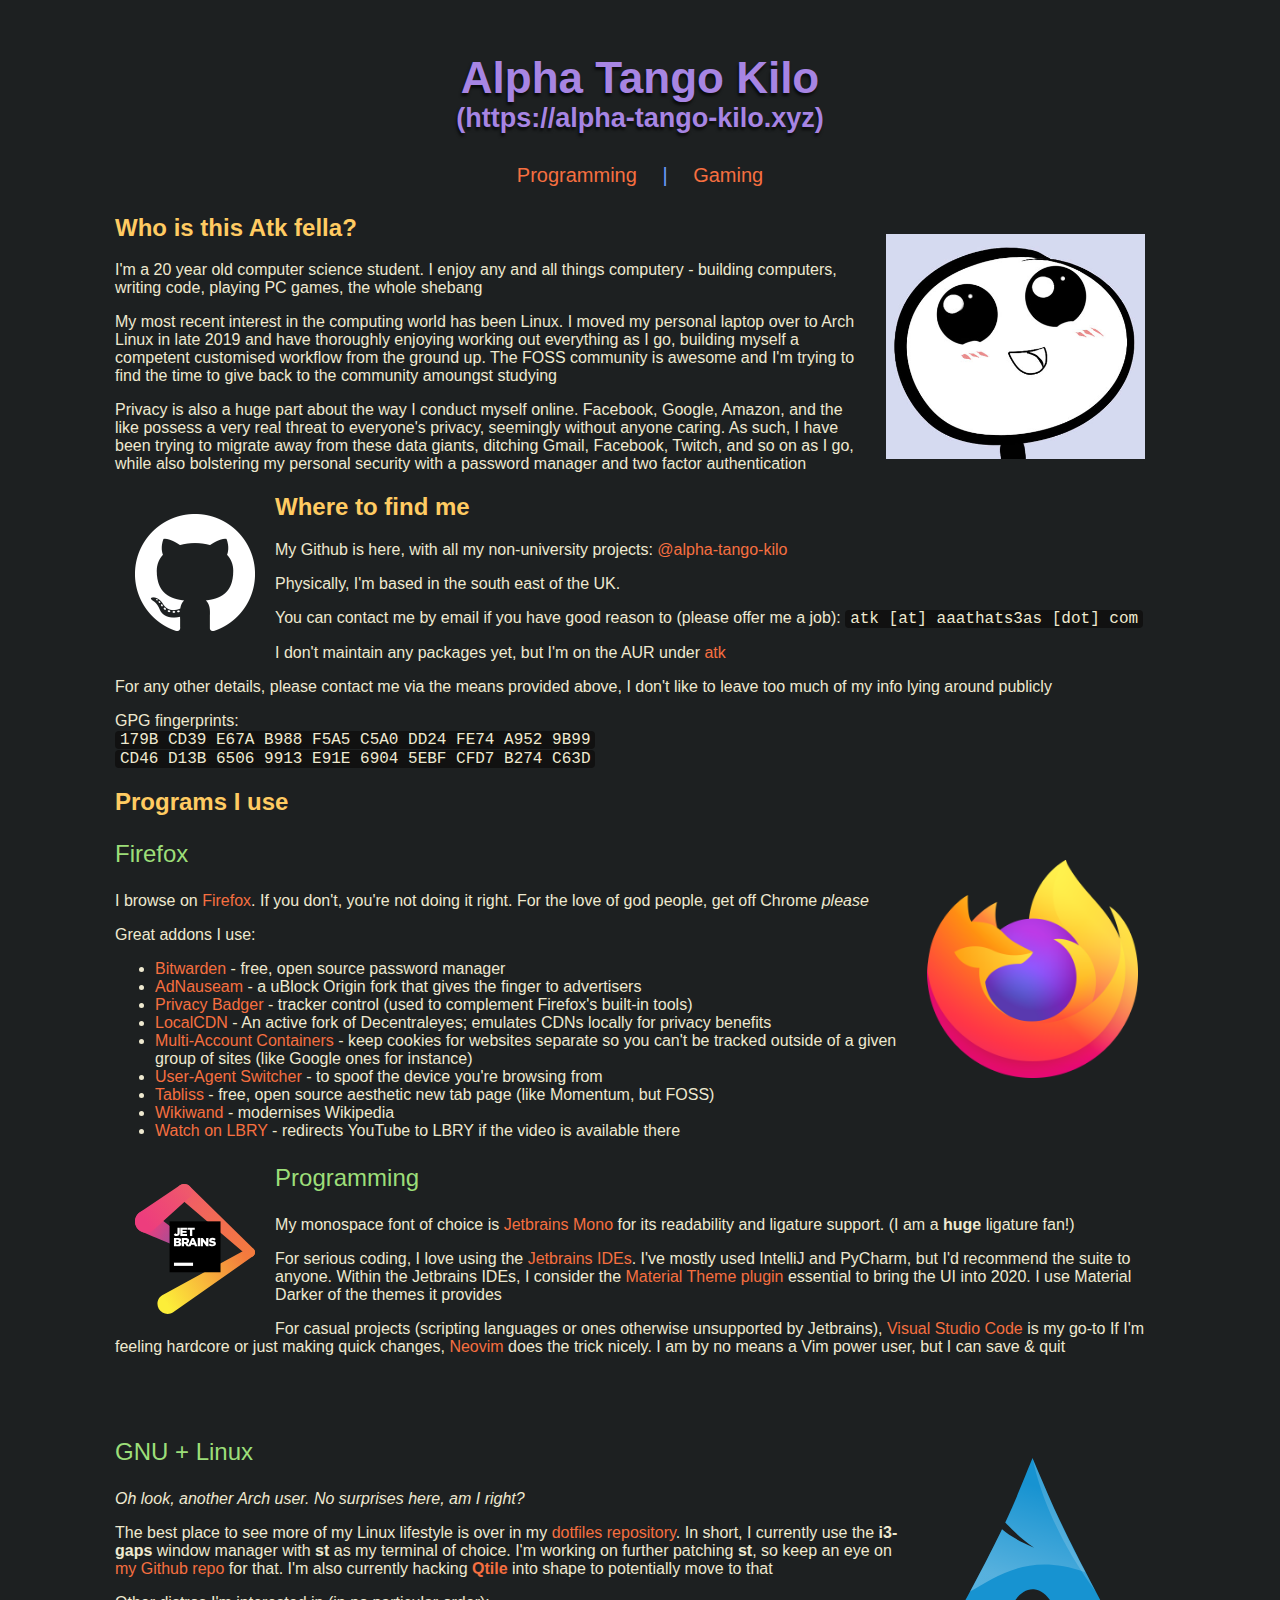
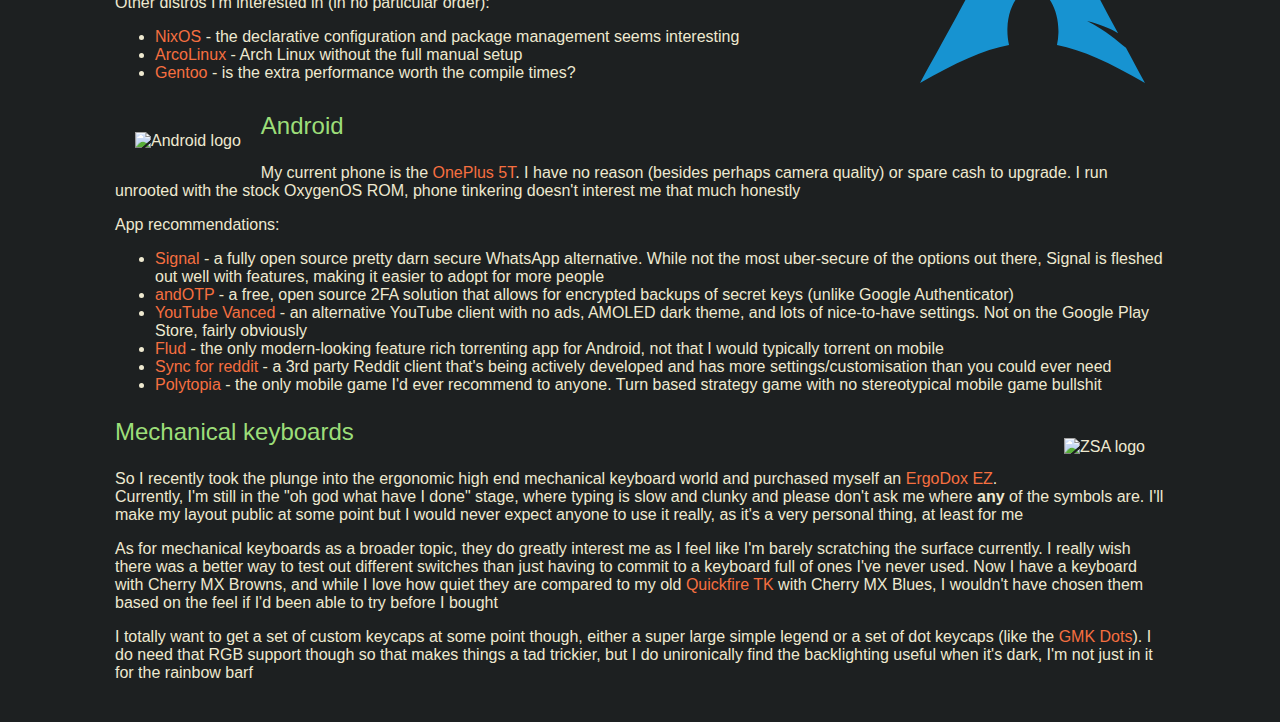
==== index.html @ 4e466b2a "Phrasing" ====
<!DOCTYPE html>
<html lang="en">

<head>
    <title>🏠 Atk's Homepage</title>
    <link rel='stylesheet' type='text/css' href='style.css'>
    <meta charset="utf-8">
    <base target="_blank" rel="noopener noreferrer"> <!-- Open links in new tabs by default -->
</head>

<body>
    <h1>
        Alpha Tango Kilo
        <div style="font-size: 27px;">(https://alpha-tango-kilo.xyz)</div>
    </h1>

    <div style="text-align: center;">
        <h4>
            <a target="_self" href="coding.html">Programming</a>
            &emsp;|&emsp;
            <a target="_self" href="gaming.html">Gaming</a>
        </h4>
    </div>

    <div class="right">
        <img src="imgs/me.jpg" alt="My typical profile picture">
        <h2>
            Who is this Atk fella?
        </h2>
        <p>
            I'm a 20 year old computer science student.
            I enjoy any and all things computery - building computers, writing code, playing PC games, the whole shebang
        </p>
        <p>
            My most recent interest in the computing world has been Linux.
            I moved my personal laptop over to Arch Linux in late 2019 and have thoroughly enjoying working out everything as I go, building myself a competent customised workflow from the ground up.
            The FOSS community is awesome and I'm trying to find the time to give back to the community amoungst studying
        </p>
        <p>
            Privacy is also a huge part about the way I conduct myself online.
            Facebook, Google, Amazon, and the like possess a very real threat to everyone's privacy, seemingly without anyone caring.
            As such, I have been trying to migrate away from these data giants, ditching Gmail, Facebook, Twitch, and so on as I go, while also bolstering my personal security with a password manager and two factor authentication
        </p>
    </div>

    <div class="left">
        <img src="imgs/github.png" alt="Github logo">
        <h2>
            Where to find me
        </h2>
        <p>
            My Github is here, with all my non-university projects: <a href="https://github.com/alpha-tango-kilo">@alpha-tango-kilo</a>
        </p>
        <p>
            Physically, I'm based in the south east of the UK.
        </p>
        <p>
            You can contact me by email if you have good reason to (please offer me a job): <code>atk [at] aaathats3as [dot] com</code>
        </p>
        <p>
            I don't maintain any packages yet, but I'm on the AUR under <a href="https://aur.archlinux.org/account/atk">atk</a>
        </p>
        <p>
            For any other details, please contact me via the means provided above, I don't like to leave too much of my info lying around publicly
        </p>
        <p>
            GPG fingerprints:
            <br>
            <code>
                179B CD39 E67A B988 F5A5 C5A0 DD24 FE74 A952 9B99
            </code>
            <br>
            <code>
                CD46 D13B 6506 9913 E91E 6904 5EBF CFD7 B274 C63D
            </code>
        </p>
    </div>

    <h2>
        Programs I use
    </h2>

    <div class="right">
        <img src="imgs/firefox.png" alt="Firefox logo">
        <h3>
            Firefox
        </h3>
        <p>
            I browse on <a href="https://www.mozilla.org/en-GB/firefox/new">Firefox</a>.
            If you don't, you're not doing it right.
            For the love of god people, get off Chrome <i>please</i>
        </p>
        <p>
            Great addons I use:
            <ul>
                <li>
                    <a href="https://bitwarden.com">Bitwarden</a> - free, open source password manager
                </li>
                <li>
                    <a href="https://github.com/dhowe/AdNauseam">AdNauseam</a> - a uBlock Origin fork that gives the finger to advertisers
                </li>
                <li>
                    <a href="https://privacybadger.org">Privacy Badger</a> - tracker control (used to complement Firefox's built-in tools)
                </li>
                <li>
                    <a href="https://codeberg.org/nobody/LocalCDN">LocalCDN</a> - An active fork of Decentraleyes; emulates CDNs locally for privacy benefits
                </li>
                <li>
                    <a href="https://addons.mozilla.org/en-GB/firefox/addon/multi-account-containers">Multi-Account Containers</a> - keep cookies for websites separate so you can't be tracked outside of a given group of sites (like Google ones for instance)
                </li>
                <li>
                    <a href="https://addons.mozilla.org/en-GB/firefox/addon/uaswitcher">User-Agent Switcher</a> - to spoof the device you're browsing from
                </li>
                <li>
                    <a href="https://tabliss.io">Tabliss</a> - free, open source aesthetic new tab page (like Momentum, but FOSS)
                </li>
                <li>
                    <a href="https://www.wikiwand.com">Wikiwand</a> - modernises Wikipedia
                </li>
                <li>
                    <a href="https://github.com/kodxana/Watch-on-LBRY">Watch on LBRY</a> - redirects YouTube to LBRY if the video is available there
                </li>
            </ul>
        </p>
    </div>

    <div class="left">
        <img src="imgs/jetbrains.svg" alt="Jetbrains logo">
        <h3>
            Programming
        </h3>
        <p>
            My monospace font of choice is <a href="https://www.jetbrains.com/lp/mono">Jetbrains Mono</a> for its readability and ligature support. (I am a <b>huge</b> ligature fan!)
        </p>
        <p>
            For serious coding, I love using the <a href="https://www.jetbrains.com">Jetbrains IDEs</a>.
            I've mostly used IntelliJ and PyCharm, but I'd recommend the suite to anyone.
            Within the Jetbrains IDEs, I consider the <a href="https://www.material-theme.com">Material Theme plugin</a> essential to bring the UI into 2020.
            I use Material Darker of the themes it provides
        </p>
        <p>
            For casual projects (scripting languages or ones otherwise unsupported by Jetbrains), <a href="https://github.com/microsoft/vscode">Visual Studio Code</a> is my go-to
            If I'm feeling hardcore or just making quick changes, <a href="https://neovim.io">Neovim</a> does the trick nicely.
            I am by no means a Vim power user, but I can save & quit
        </p>
    </div>

    <div class="right">
        <img src="imgs/arch-linux.svg">
        <h3>
            GNU + Linux
        </h3>
        <p>
            <i>
                Oh look, another Arch user.
                No surprises here, am I right?
            </i>
        </p>
        <p>
            The best place to see more of my Linux lifestyle is over in my <a href="https://github.com/alpha-tango-kilo/dots">dotfiles repository</a>.
            In short, I currently use the <b>i3-gaps</b> window manager with <b>st</b> as my terminal of choice.
            I'm working on further patching <b>st</b>, so keep an eye on <a href="https://github.com/alpha-tango-kilo/st">my Github repo</a> for that.
            I'm also currently hacking <b><a href="http://www.qtile.org">Qtile</a></b> into shape to potentially move to that
        </p>
        <p>
            Other distros I'm interested in (in no particular order):
            <ul>
                <li>
                    <a href="https://nixos.org">NixOS</a> - the declarative configuration and package management seems interesting
                </li>
                <li>
                    <a href="https://arcolinux.com">ArcoLinux</a> - Arch Linux without the full manual setup
                </li>
                <li>
                    <a href="https://www.gentoo.org">Gentoo</a> - is the extra performance worth the compile times?
                </li>
            </ul>
        </p>
    </div>

    <div class="left">
        <img src="https://source.android.com/setup/images/Android_symbol_green_RGB.svg" alt="Android logo">
        <h3>
            Android
        </h3>
        <p>
            My current phone is the <a href="https://www.gsmarena.com/oneplus_5t-8912.php">OnePlus 5T</a>.
            I have no reason (besides perhaps camera quality) or spare cash to upgrade.
            I run unrooted with the stock OxygenOS ROM, phone tinkering doesn't interest me that much honestly
        </p>
        <p>
            App recommendations:
            <ul>
                <li>
                    <a href="https://signal.org">Signal</a> - a fully open source pretty darn secure WhatsApp alternative.
                    While not the most uber-secure of the options out there, Signal is fleshed out well with features, making it easier to adopt for more people
                </li>
                <li>
                    <a href="https://github.com/andOTP/andOTP">andOTP</a> - a free, open source 2FA solution that allows for encrypted backups of secret keys (unlike Google Authenticator)
                </li>
                <li>
                    <a href="https://vanced.app">YouTube Vanced</a> - an alternative YouTube client with no ads, AMOLED dark theme, and lots of nice-to-have settings.
                    Not on the Google Play Store, fairly obviously
                </li>
                <li>
                    <a href="https://play.google.com/store/apps/details?id=com.delphicoder.flud">Flud</a> - the only modern-looking feature rich torrenting app for Android, not that I would typically torrent on mobile
                </li>
                <li>
                    <a href="https://play.google.com/store/apps/details?id=com.laurencedawson.reddit_sync">Sync for reddit</a> - a 3rd party Reddit client that's being actively developed and has more settings/customisation than you could ever need
                </li>
                <li>
                    <a href="https://midjiwan.com/polytopia.html">Polytopia</a> - the only mobile game I'd ever recommend to anyone.
                    Turn based strategy game with no stereotypical mobile game bullshit
                </li>
            </ul>
        </p>
    </div>
    <div class="right">
        <img src="https://cdn.shopify.com/s/files/1/1152/3264/t/25/assets/neat-ergo-branding-logo.svg" alt="ZSA logo">
        <h3>
            Mechanical keyboards
        </h3>
        <p>
            So I recently took the plunge into the ergonomic high end mechanical keyboard world and purchased myself an <a href="https://ergodox-ez.com">ErgoDox EZ</a>.
            Currently, I'm still in the "oh god what have I done" stage, where typing is slow and clunky and please don't ask me where <b>any</b> of the symbols are.
            I'll make my layout public at some point but I would never expect anyone to use it really, as it's a very personal thing, at least for me
        </p>
        <p>
            As for mechanical keyboards as a broader topic, they do greatly interest me as I feel like I'm barely scratching the surface currently.
            I really wish there was a better way to test out different switches than just having to commit to a keyboard full of ones I've never used.
            Now I have a keyboard with Cherry MX Browns, and while I love how quiet they are compared to my old <a href="https://www.coolermaster.com/catalog/peripheral/keyboards/quick-fire-tk">Quickfire TK</a> with Cherry MX Blues, I wouldn't have chosen them based on the feel if I'd been able to try before I bought
        </p>
        <p>
            I totally want to get a set of custom keycaps at some point though, either a super large simple legend or a set of dot keycaps (like the <a href="https://candykeys.com/group-buys/gmk-dots">GMK Dots</a>).
            I do need that RGB support though so that makes things a tad trickier, but I do unironically find the backlighting useful when it's dark, I'm not just in it for the rainbow barf
        </p>
    </div>
</body>
</html>
---- style.css ----
:root {
    --color0: #212121;      /*leave*/
    --color1: #9cde79;      /*headings*/
    --color2: #eee9d0;      /*mono*/
    --color3: #ffcb62;      /*programsiuse*/
    --color4: #a785e3;      /*toptitle #458588*/ 
    --color5: #b16286;      /*leave*/
    --color6: #f66f40;      /*links*/
    --color7: #111111;      /*codeblock*/
    --color8: #6b9cff;      /*heading4*/
    --color9: #fb4934;      /*unused*/
    --color10: #b8bb26;     /*unused*/
    --color11: #fabd2f;     /*leave*/
    --color12: #ffa07f;     /*hyperlinkhover*/
    --color13: #d3869b;     /*leave*/
    --color14: #8ec07c;     /*leave*/
    --color15: #eee9d0;     /*main text #ebdbb2*/
    --color256: #1d2021;    /*background*/
    --color257: #ebdbb2;    /*leave*/
}

body {
    max-width: 1050px;
    margin-left: auto;
    margin-right: auto;
    background: var(--color256);
    color: var(--color15);
    padding: 1em;
    font-family: "Product Sans", "Google Sans", "Open Sans", sans-serif;
}

li img {
    height: 1.25em;
}

h1 {
    color: var(--color4);
    font-weight: bold;
    text-shadow: -1px 3px 3px rgba(0, 0, 0, 0.68);
    text-align: center;
    font-size: 44px;
}

h1 img {
    height: 1em;
}

h2 {
    color: var(--color3);
    font-weight: bold;
}

h2 img {
    height: 1em;
    padding-top: 1em;
}

h3 {
    color: var(--color1);
    font-size: 24px;
    font-weight: normal;
}

h3 img {
    height: 1em;
}

h4 {
	color: var(--color8);
    font-size: 20px;
    font-weight: normal;
}

a {
    color: var(--color6);
    text-decoration: none;
}
a:hover {
    color: var(--color12);
}

a img:hover {
    background: rgba(0, 0, 0, 0);
    transition: .5s;
    transform: scale(2, 2);
}

.hiddiv {
    display: none;
}
.qr:hover {
    color: goldenrod;
}
.qr:hover .hiddiv {
    display: block;
    float: right;
}
.hiddiv img {
    height: 200px;
}

#cat {
    /*'float: center' does nothing btw. and cat should be an class, as its used so many times in the html*/
    display: inline;
}

#links {
    font-size: large;
    text-align: center;
    margin: auto;
    max-width: 700px;
    background-color: var(--color256);
    padding: 5px;
    border-radius: 10px;
    /* margin-bottom: 6em */
}

#links img {
    height: 1.25em;
}

footer strong {
    font-weight: bold;
}

footer {
	clear: both;
	text-align: center;
	padding-top: 2em;
}

dt {
    font-weight: bold;
    margin-top: 2em;
}
dt img {
    height: 1em;
}

img.centered {
    display: block;
    margin-right: auto;
    margin-left: auto;
}
figcaption {
    padding: 0px;
    max-width: 175px;
}
code {
    color: var(--color2);
    overflow-x: auto;
    white-space: nowrap;
    font-family: "Jetbrains Mono", Hack, Inconsolata, FiraCode, monospace;
    background-color: var(--color7);
    border-radius: 4px;
    display: inline;
    padding-inline: 5px;
}

/* align is not always supported anymore so I tend to just use 'auto' on left and right margin if you arent using flexbox or grid */
pre {
    margin: auto;
    margin-top: 3em;
    background: var(--color256);
    border: 1px solid var(--color8);
    border-radius: 4px;
    padding: 5px;
    display: block;
    max-width: 900px;
}

.indexcolname {
    max-width: 100px;
    text-overflow: ellipsis;
    white-space: nowrap;
    overflow: hidden;
}

.indexcoldesc {
    font-weight: bold;
    padding: 10px;
    font-size: large;
}
.indexcollastmod, .indexcolsize {
    font-size: small;
}

#indexlist {
    margin: 0px auto;
}
.centerpiece {
    margin: auto;
    margin: 0px auto;
}

.A, span.i, pre a.i {
    color: var(--color10);
}

.D, span.d, pre a.d {
    color: var(--color9);
}

.right, .left {
	min-height: 250px;
	text-align: left;
}

.right img {
    padding-top: 1em;
    float: right;
    max-width: 300px;
    max-height: 225px;
    padding: 20px;
}

.left img {
    padding-top: 1em;
    float: left;
    max-width: 300px;
    max-height: 225px;
    padding: 20px;
}

#content td {
	max-width: 400px;
}

#content {
	max-width: inherit;
}

#blob {
	white-space: pre-wrap;
}

#index {
    margin-left: auto;
    margin-right: auto;
}
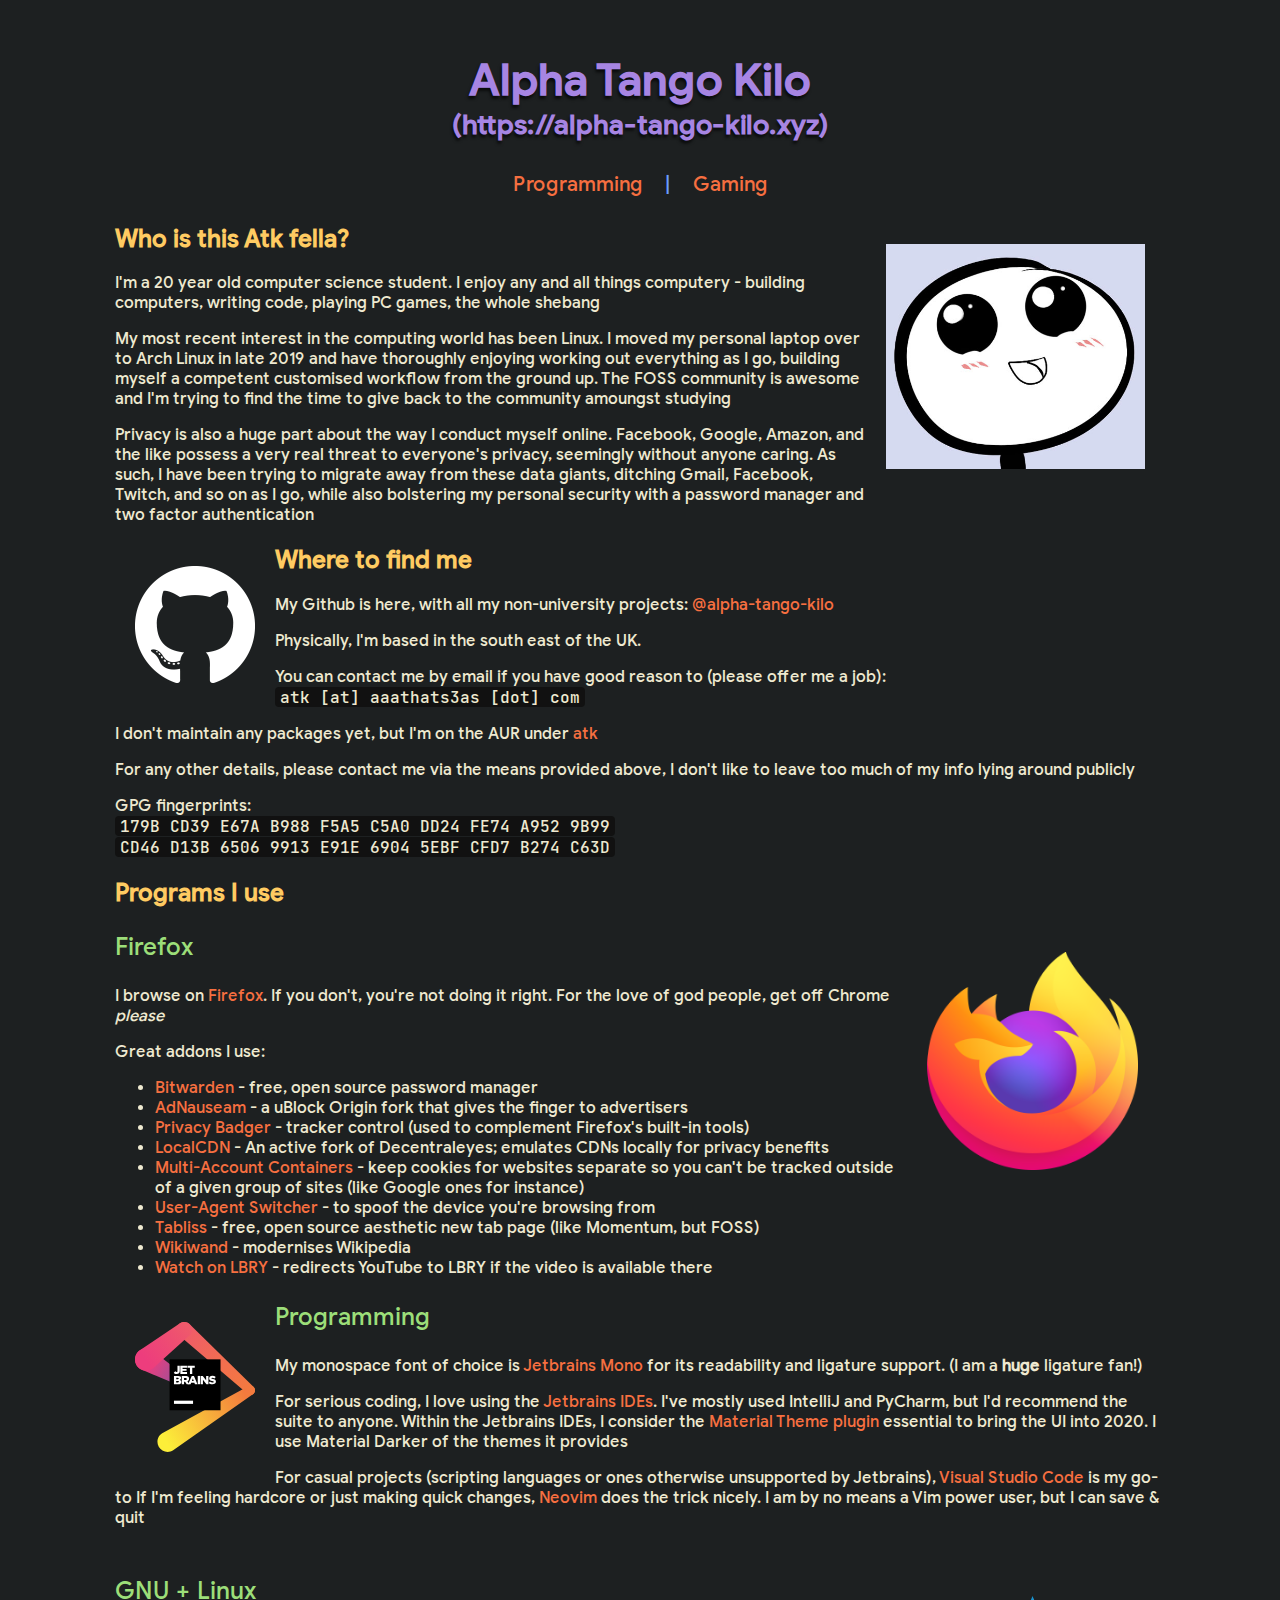
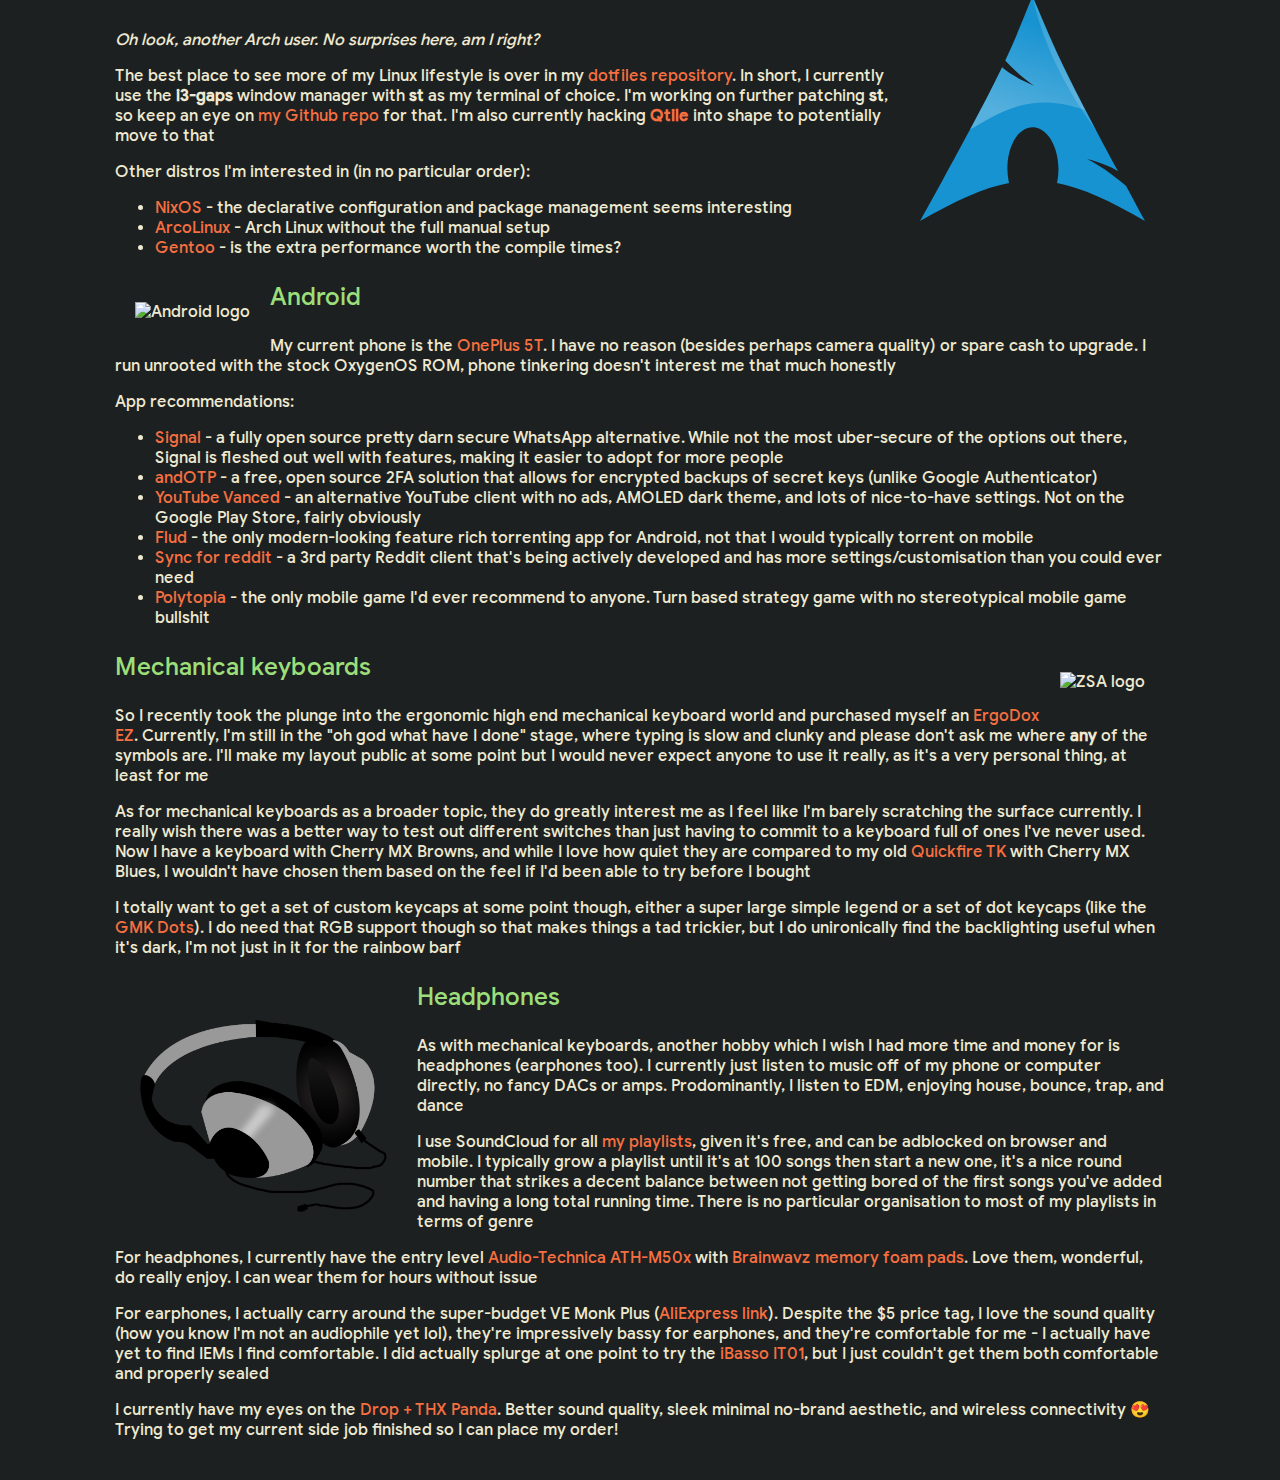
==== commit 8e7d6e8a: "Add headphones section" ====
--- a/index.html
+++ b/index.html
@@ -235,5 +235,36 @@
             I do need that RGB support though so that makes things a tad trickier, but I do unironically find the backlighting useful when it's dark, I'm not just in it for the rainbow barf
         </p>
     </div>
+    <div class="left">
+        <img src="imgs/headphones.png">
+        <h3>
+            Headphones
+        </h3>
+        <p>
+            As with mechanical keyboards, another hobby which I wish I had more time and money for is headphones (earphones too).
+            I currently just listen to music off of my phone or computer directly, no fancy DACs or amps.
+            Prodominantly, I listen to EDM, enjoying house, bounce, trap, and dance
+        </p>
+        <p>
+            I use SoundCloud for all <a href="https://soundcloud.com/atkkta/sets">my playlists</a>, given it's free, and can be adblocked on browser and mobile.
+            I typically grow a playlist until it's at 100 songs then start a new one, it's a nice round number that strikes a decent balance between not getting bored of the first songs you've added and having a long total running time.
+            There is no particular organisation to most of my playlists in terms of genre
+        </p>
+        <p>
+            For headphones, I currently have the entry level <a href="https://www.audio-technica.com/en-gb/ath-m50x">Audio-Technica ATH-M50x</a> with <a href="https://www.brainwavzaudio.com/products/headphone-pad-hybrid">Brainwavz memory foam pads</a>.
+            Love them, wonderful, do really enjoy.
+            I can wear them for hours without issue
+        </p>
+        <p>
+            For earphones, I actually carry around the super-budget VE Monk Plus (<a href="https://www.aliexpress.com/item/32417311324.html">AliExpress link</a>).
+            Despite the $5 price tag, I love the sound quality (how you know I'm not an audiophile yet lol), they're impressively bassy for earphones, and they're comfortable for me - I actually have yet to find IEMs I find comfortable.
+            I did actually splurge at one point to try the <a href="http://ibasso.com/cp_xq_dy.php?id=6025">iBasso IT01</a>, but I just couldn't get them both comfortable and properly sealed
+        </p>
+        <p>
+            I currently have my eyes on the <a href="https://drop.com/buy/drop-wireless-headphones">Drop + THX Panda</a>.
+            Better sound quality, sleek minimal no-brand aesthetic, and wireless connectivity 😍
+            Trying to get my current side job finished so I can place my order!
+        </p>
+    </div>
 </body>
 </html>
--- a/style.css
+++ b/style.css
@@ -19,6 +19,20 @@
     --color257: #ebdbb2;    /*leave*/
 }
 
+@font-face {
+    font-family: Google Sans;
+    src: url("fonts/google-sans/GoogleSans-Medium.ttf") format("truetype");
+    font-style: normal;
+}
+
+@font-face {
+    font-family: Jetbrains Mono;
+    src: url("fonts/jetbrains-mono/JetBrainsMono-Medium.ttf") format("truetype");
+    src: url("fonts/jetbrains-mono/JetBrainsMono-Medium.woff") format("woff");
+    src: url("fonts/jetbrains-mono/JetBrainsMono-Medium.woff2") format("woff2");
+    font-style: normal;
+}
+
 body {
     max-width: 1050px;
     margin-left: auto;
@@ -26,7 +40,7 @@
     background: var(--color256);
     color: var(--color15);
     padding: 1em;
-    font-family: "Product Sans", "Google Sans", "Open Sans", sans-serif;
+    font-family: "Google Sans", sans-serif;
 }
 
 li img {
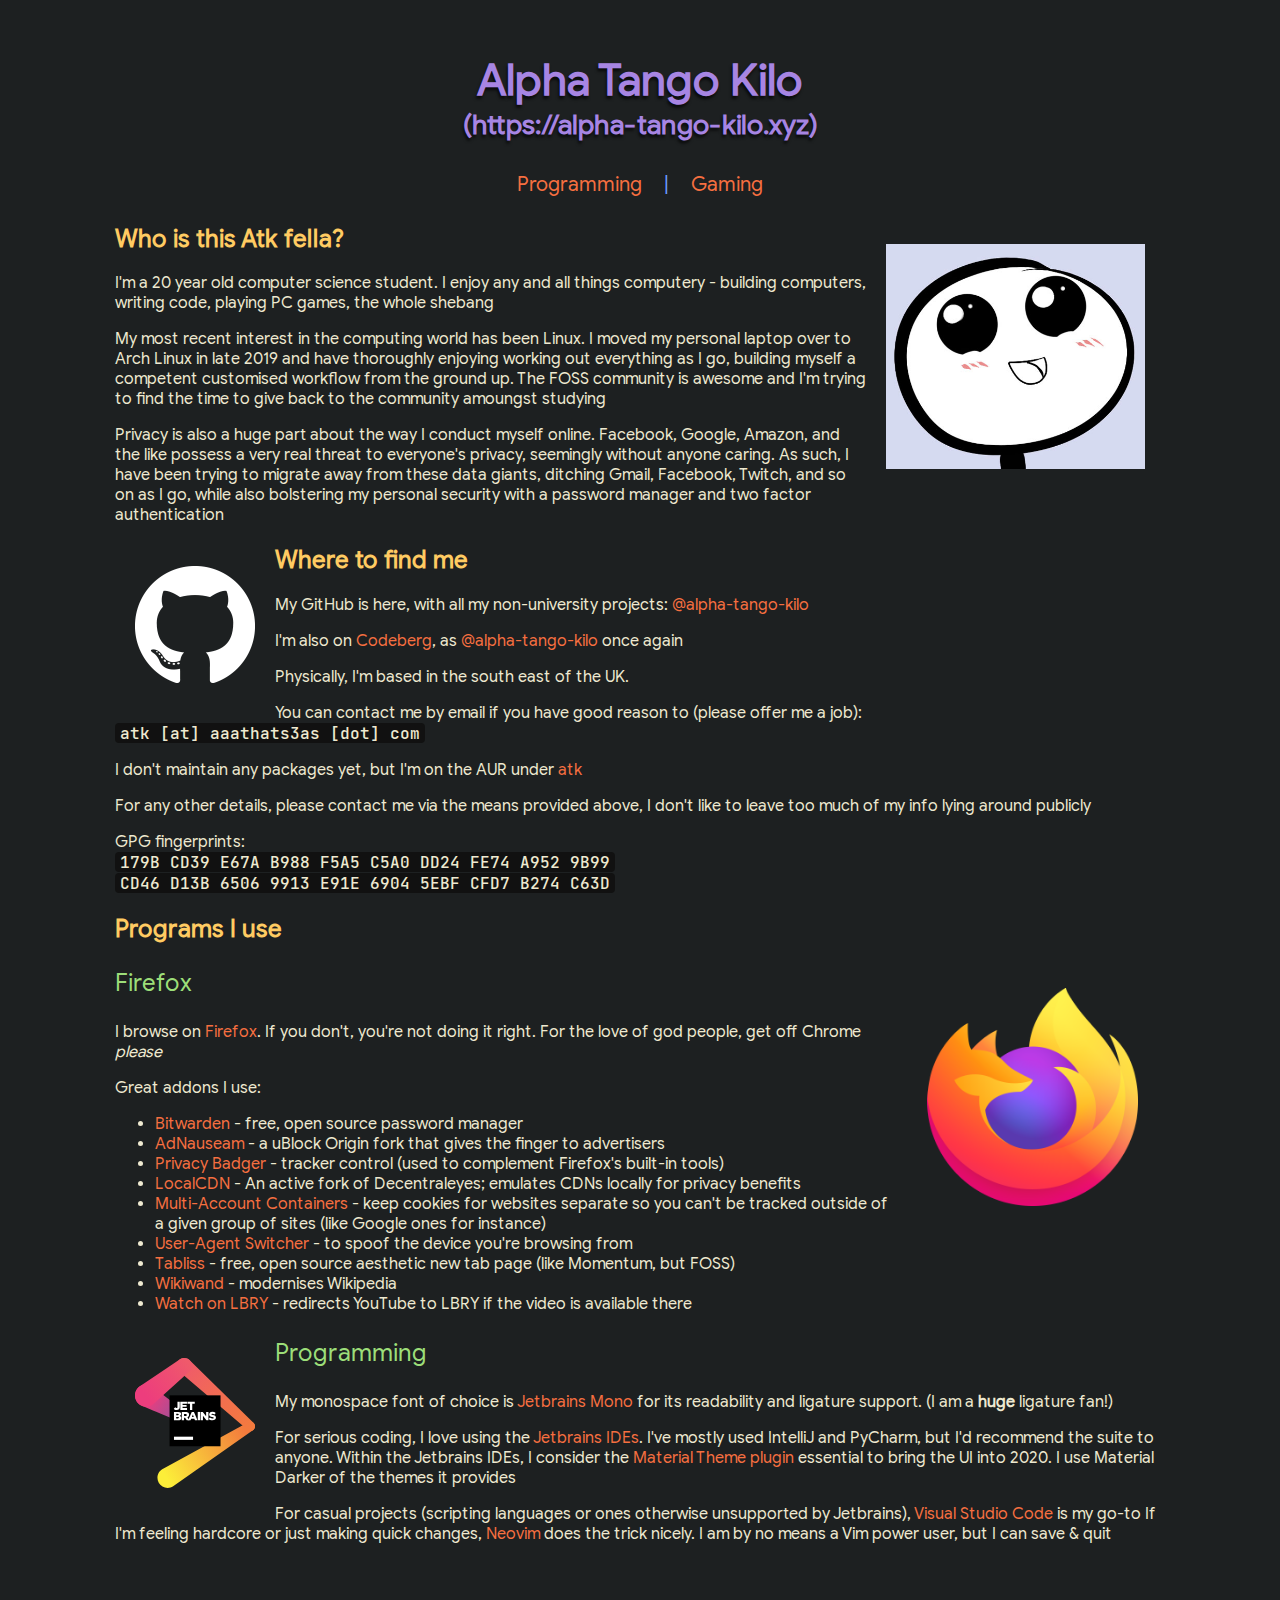
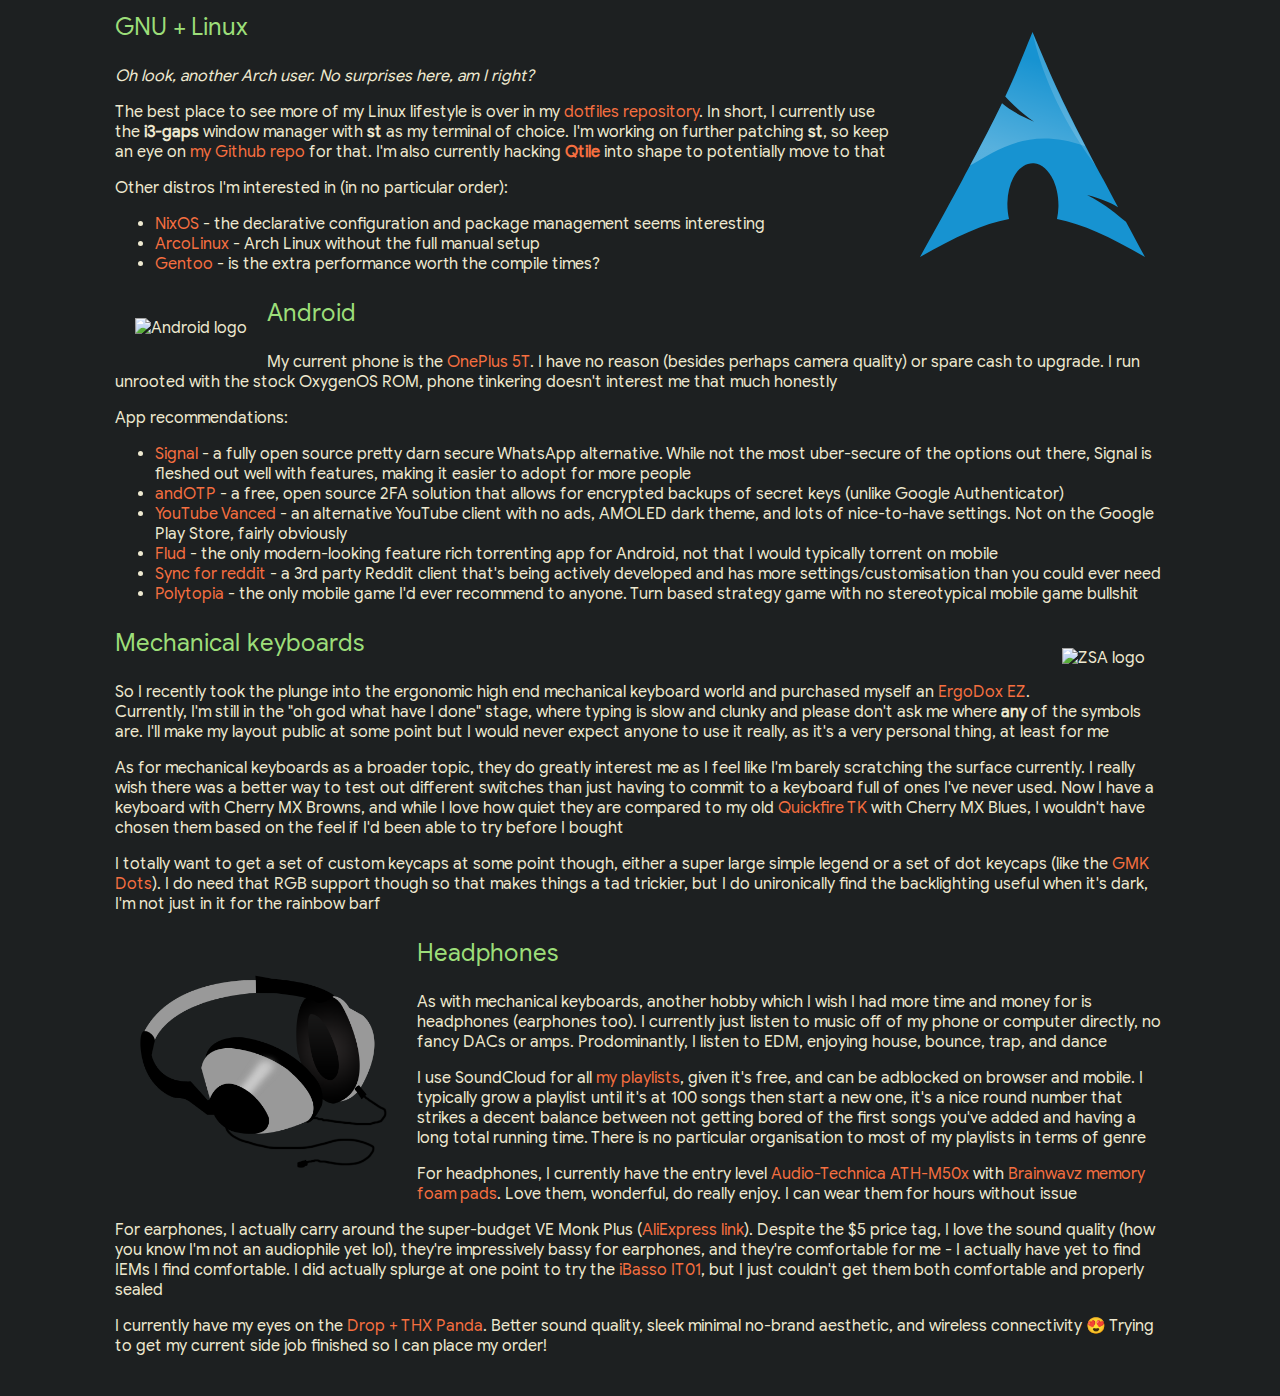
==== commit 40ff71ef: "Add Codeberg link" ====
--- a/index.html
+++ b/index.html
@@ -49,7 +49,10 @@
             Where to find me
         </h2>
         <p>
-            My Github is here, with all my non-university projects: <a href="https://github.com/alpha-tango-kilo">@alpha-tango-kilo</a>
+            My GitHub is here, with all my non-university projects: <a href="https://github.com/alpha-tango-kilo">@alpha-tango-kilo</a>
+        </p>
+        <p>
+            I'm also on <a href="https://codeberg.org">Codeberg</a>, as <a href="https://codeberg.org/alpha-tango-kilo">@alpha-tango-kilo</a> once again
         </p>
         <p>
             Physically, I'm based in the south east of the UK.
--- a/style.css
+++ b/style.css
@@ -21,7 +21,7 @@
 
 @font-face {
     font-family: Google Sans;
-    src: url("fonts/google-sans/GoogleSans-Medium.ttf") format("truetype");
+    src: url("fonts/google-sans/GoogleSans-Regular.ttf") format("truetype");
     font-style: normal;
 }
 
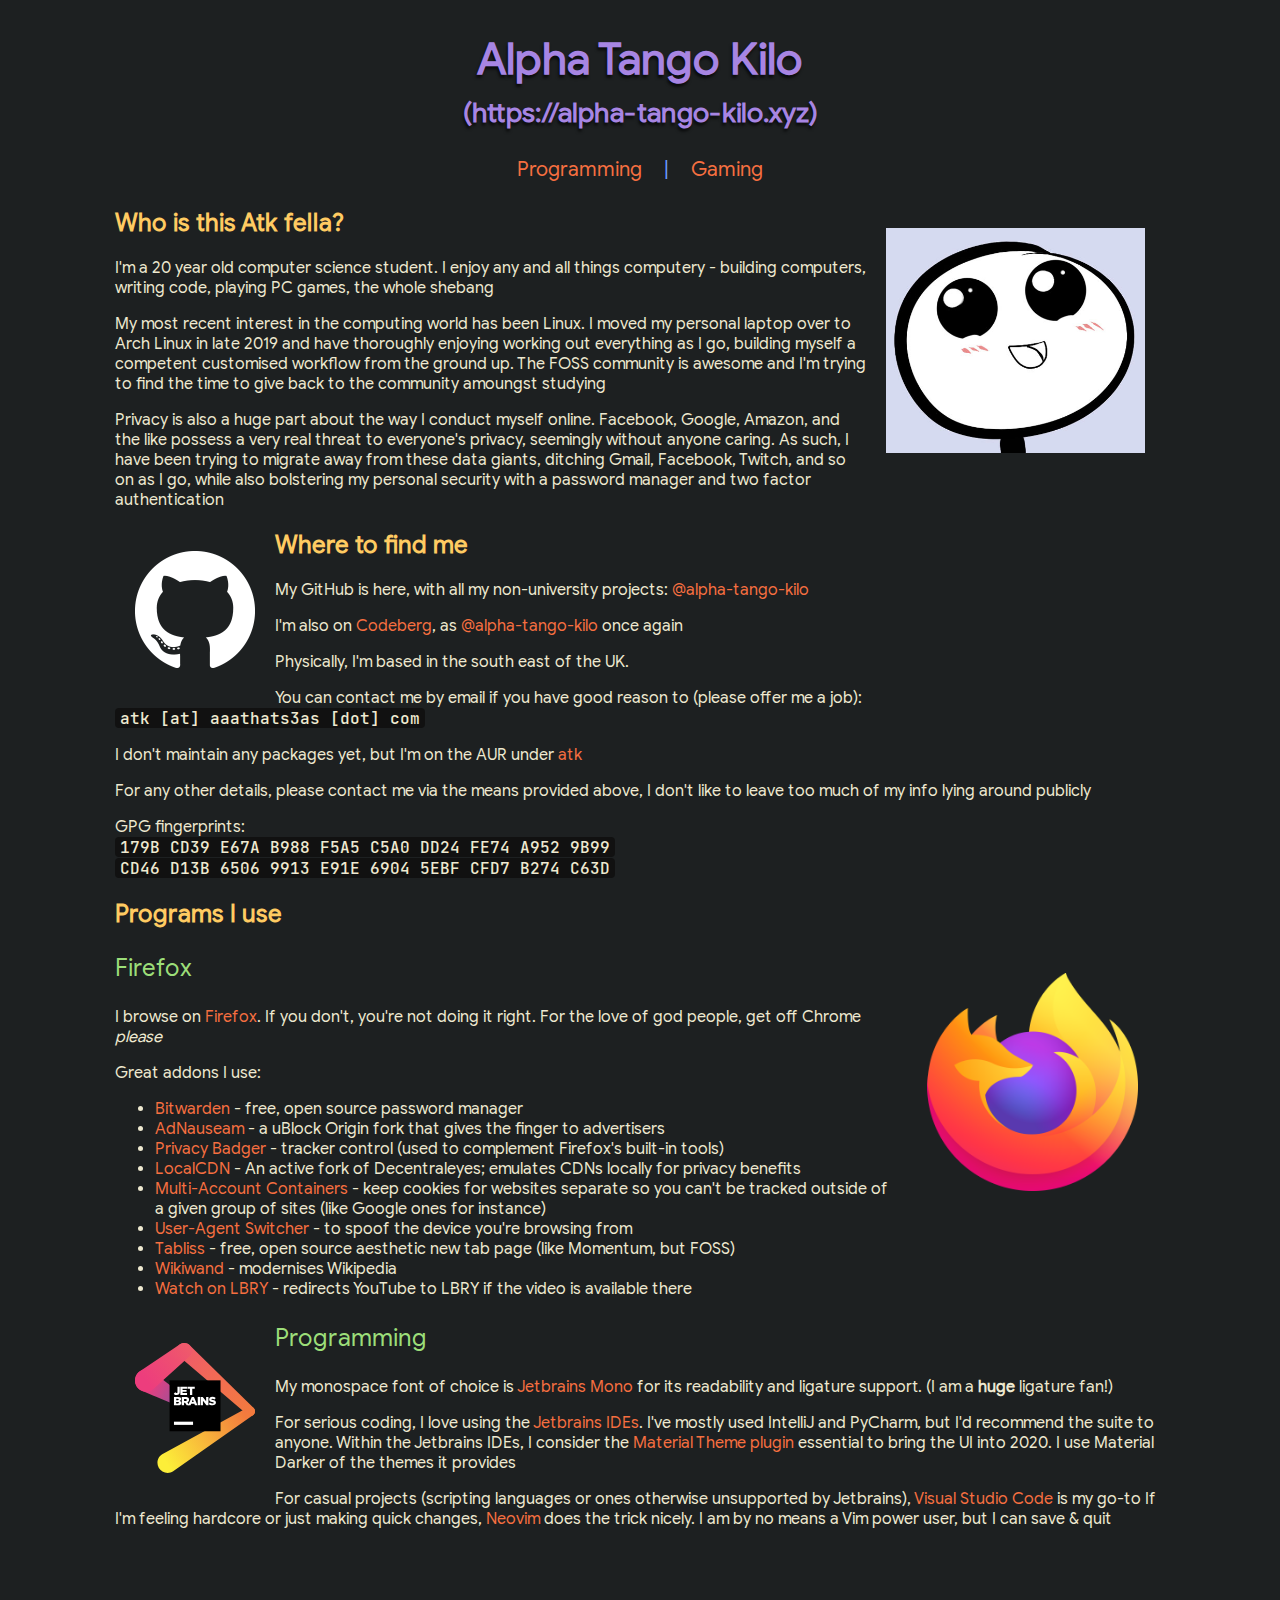
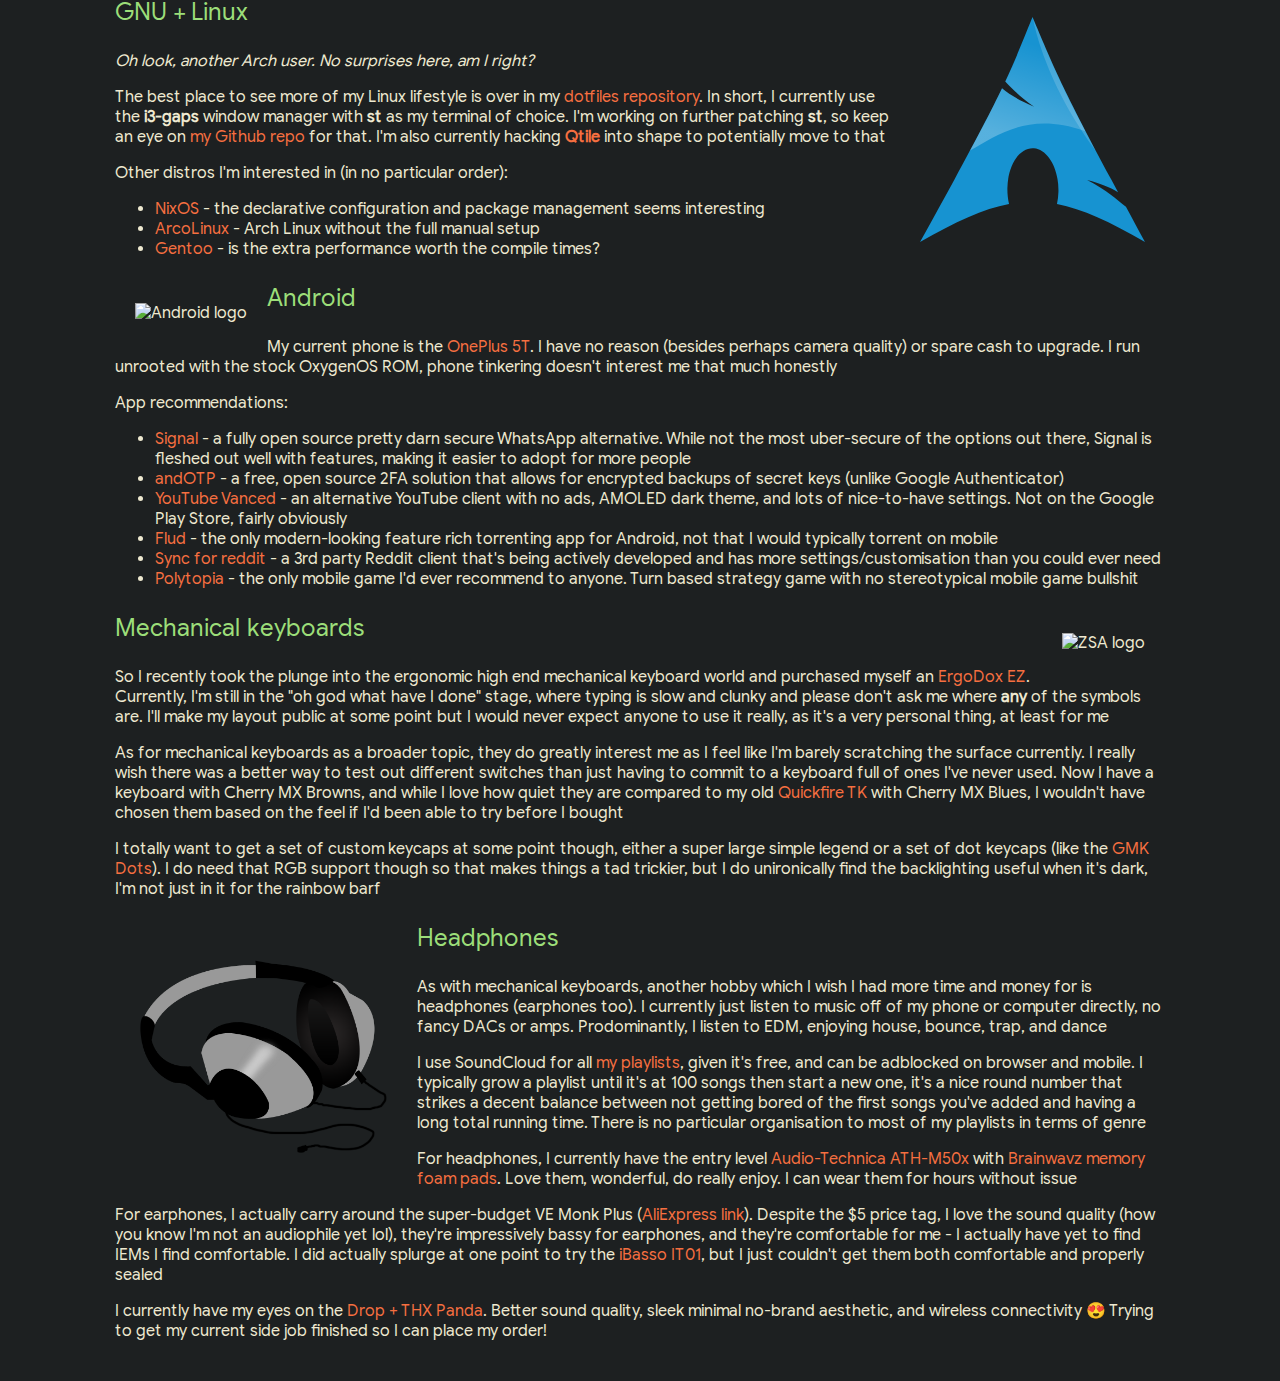
==== commit 9a4598b2: "HTML5 compliant" ====
--- a/index.html
+++ b/index.html
@@ -5,13 +5,15 @@
     <title>🏠 Atk's Homepage</title>
     <link rel='stylesheet' type='text/css' href='style.css'>
     <meta charset="utf-8">
-    <base target="_blank" rel="noopener noreferrer"> <!-- Open links in new tabs by default -->
+    <base target="_blank"> <!-- Open links in new tabs by default -->
 </head>
 
 <body>
-    <h1>
+    <h1 style="line-height: .3em">
         Alpha Tango Kilo
-        <div style="font-size: 27px;">(https://alpha-tango-kilo.xyz)</div>
+    </h1>
+    <h1 style="font-size: 27px;">
+        (https://alpha-tango-kilo.xyz)
     </h1>
 
     <div style="text-align: center;">
@@ -95,36 +97,36 @@
         </p>
         <p>
             Great addons I use:
-            <ul>
-                <li>
-                    <a href="https://bitwarden.com">Bitwarden</a> - free, open source password manager
-                </li>
-                <li>
-                    <a href="https://github.com/dhowe/AdNauseam">AdNauseam</a> - a uBlock Origin fork that gives the finger to advertisers
-                </li>
-                <li>
-                    <a href="https://privacybadger.org">Privacy Badger</a> - tracker control (used to complement Firefox's built-in tools)
-                </li>
-                <li>
-                    <a href="https://codeberg.org/nobody/LocalCDN">LocalCDN</a> - An active fork of Decentraleyes; emulates CDNs locally for privacy benefits
-                </li>
-                <li>
-                    <a href="https://addons.mozilla.org/en-GB/firefox/addon/multi-account-containers">Multi-Account Containers</a> - keep cookies for websites separate so you can't be tracked outside of a given group of sites (like Google ones for instance)
-                </li>
-                <li>
-                    <a href="https://addons.mozilla.org/en-GB/firefox/addon/uaswitcher">User-Agent Switcher</a> - to spoof the device you're browsing from
-                </li>
-                <li>
-                    <a href="https://tabliss.io">Tabliss</a> - free, open source aesthetic new tab page (like Momentum, but FOSS)
-                </li>
-                <li>
-                    <a href="https://www.wikiwand.com">Wikiwand</a> - modernises Wikipedia
-                </li>
-                <li>
-                    <a href="https://github.com/kodxana/Watch-on-LBRY">Watch on LBRY</a> - redirects YouTube to LBRY if the video is available there
-                </li>
-            </ul>
-        </p>
+        </p>
+        <ul>
+            <li>
+                <a href="https://bitwarden.com">Bitwarden</a> - free, open source password manager
+            </li>
+            <li>
+                <a href="https://github.com/dhowe/AdNauseam">AdNauseam</a> - a uBlock Origin fork that gives the finger to advertisers
+            </li>
+            <li>
+                <a href="https://privacybadger.org">Privacy Badger</a> - tracker control (used to complement Firefox's built-in tools)
+            </li>
+            <li>
+                <a href="https://codeberg.org/nobody/LocalCDN">LocalCDN</a> - An active fork of Decentraleyes; emulates CDNs locally for privacy benefits
+            </li>
+            <li>
+                <a href="https://addons.mozilla.org/en-GB/firefox/addon/multi-account-containers">Multi-Account Containers</a> - keep cookies for websites separate so you can't be tracked outside of a given group of sites (like Google ones for instance)
+            </li>
+            <li>
+                <a href="https://addons.mozilla.org/en-GB/firefox/addon/uaswitcher">User-Agent Switcher</a> - to spoof the device you're browsing from
+            </li>
+            <li>
+                <a href="https://tabliss.io">Tabliss</a> - free, open source aesthetic new tab page (like Momentum, but FOSS)
+            </li>
+            <li>
+                <a href="https://www.wikiwand.com">Wikiwand</a> - modernises Wikipedia
+            </li>
+            <li>
+                <a href="https://github.com/kodxana/Watch-on-LBRY">Watch on LBRY</a> - redirects YouTube to LBRY if the video is available there
+            </li>
+        </ul>
     </div>
 
     <div class="left">
@@ -149,7 +151,7 @@
     </div>
 
     <div class="right">
-        <img src="imgs/arch-linux.svg">
+        <img src="imgs/arch-linux.svg" alt="Arch Linux logo">
         <h3>
             GNU + Linux
         </h3>
@@ -167,18 +169,18 @@
         </p>
         <p>
             Other distros I'm interested in (in no particular order):
-            <ul>
-                <li>
-                    <a href="https://nixos.org">NixOS</a> - the declarative configuration and package management seems interesting
-                </li>
-                <li>
-                    <a href="https://arcolinux.com">ArcoLinux</a> - Arch Linux without the full manual setup
-                </li>
-                <li>
-                    <a href="https://www.gentoo.org">Gentoo</a> - is the extra performance worth the compile times?
-                </li>
-            </ul>
-        </p>
+        </p>
+        <ul>
+            <li>
+                <a href="https://nixos.org">NixOS</a> - the declarative configuration and package management seems interesting
+            </li>
+            <li>
+                <a href="https://arcolinux.com">ArcoLinux</a> - Arch Linux without the full manual setup
+            </li>
+            <li>
+                <a href="https://www.gentoo.org">Gentoo</a> - is the extra performance worth the compile times?
+            </li>
+        </ul>
     </div>
 
     <div class="left">
@@ -193,30 +195,30 @@
         </p>
         <p>
             App recommendations:
-            <ul>
-                <li>
-                    <a href="https://signal.org">Signal</a> - a fully open source pretty darn secure WhatsApp alternative.
-                    While not the most uber-secure of the options out there, Signal is fleshed out well with features, making it easier to adopt for more people
-                </li>
-                <li>
-                    <a href="https://github.com/andOTP/andOTP">andOTP</a> - a free, open source 2FA solution that allows for encrypted backups of secret keys (unlike Google Authenticator)
-                </li>
-                <li>
-                    <a href="https://vanced.app">YouTube Vanced</a> - an alternative YouTube client with no ads, AMOLED dark theme, and lots of nice-to-have settings.
-                    Not on the Google Play Store, fairly obviously
-                </li>
-                <li>
-                    <a href="https://play.google.com/store/apps/details?id=com.delphicoder.flud">Flud</a> - the only modern-looking feature rich torrenting app for Android, not that I would typically torrent on mobile
-                </li>
-                <li>
-                    <a href="https://play.google.com/store/apps/details?id=com.laurencedawson.reddit_sync">Sync for reddit</a> - a 3rd party Reddit client that's being actively developed and has more settings/customisation than you could ever need
-                </li>
-                <li>
-                    <a href="https://midjiwan.com/polytopia.html">Polytopia</a> - the only mobile game I'd ever recommend to anyone.
-                    Turn based strategy game with no stereotypical mobile game bullshit
-                </li>
-            </ul>
-        </p>
+        </p>
+        <ul>
+            <li>
+                <a href="https://signal.org">Signal</a> - a fully open source pretty darn secure WhatsApp alternative.
+                While not the most uber-secure of the options out there, Signal is fleshed out well with features, making it easier to adopt for more people
+            </li>
+            <li>
+                <a href="https://github.com/andOTP/andOTP">andOTP</a> - a free, open source 2FA solution that allows for encrypted backups of secret keys (unlike Google Authenticator)
+            </li>
+            <li>
+                <a href="https://vanced.app">YouTube Vanced</a> - an alternative YouTube client with no ads, AMOLED dark theme, and lots of nice-to-have settings.
+                Not on the Google Play Store, fairly obviously
+            </li>
+            <li>
+                <a href="https://play.google.com/store/apps/details?id=com.delphicoder.flud">Flud</a> - the only modern-looking feature rich torrenting app for Android, not that I would typically torrent on mobile
+            </li>
+            <li>
+                <a href="https://play.google.com/store/apps/details?id=com.laurencedawson.reddit_sync">Sync for reddit</a> - a 3rd party Reddit client that's being actively developed and has more settings/customisation than you could ever need
+            </li>
+            <li>
+                <a href="https://midjiwan.com/polytopia.html">Polytopia</a> - the only mobile game I'd ever recommend to anyone.
+                Turn based strategy game with no stereotypical mobile game bullshit
+            </li>
+        </ul>
     </div>
     <div class="right">
         <img src="https://cdn.shopify.com/s/files/1/1152/3264/t/25/assets/neat-ergo-branding-logo.svg" alt="ZSA logo">
@@ -239,7 +241,7 @@
         </p>
     </div>
     <div class="left">
-        <img src="imgs/headphones.png">
+        <img src="imgs/headphones.png" alt="Headphones icon">
         <h3>
             Headphones
         </h3>
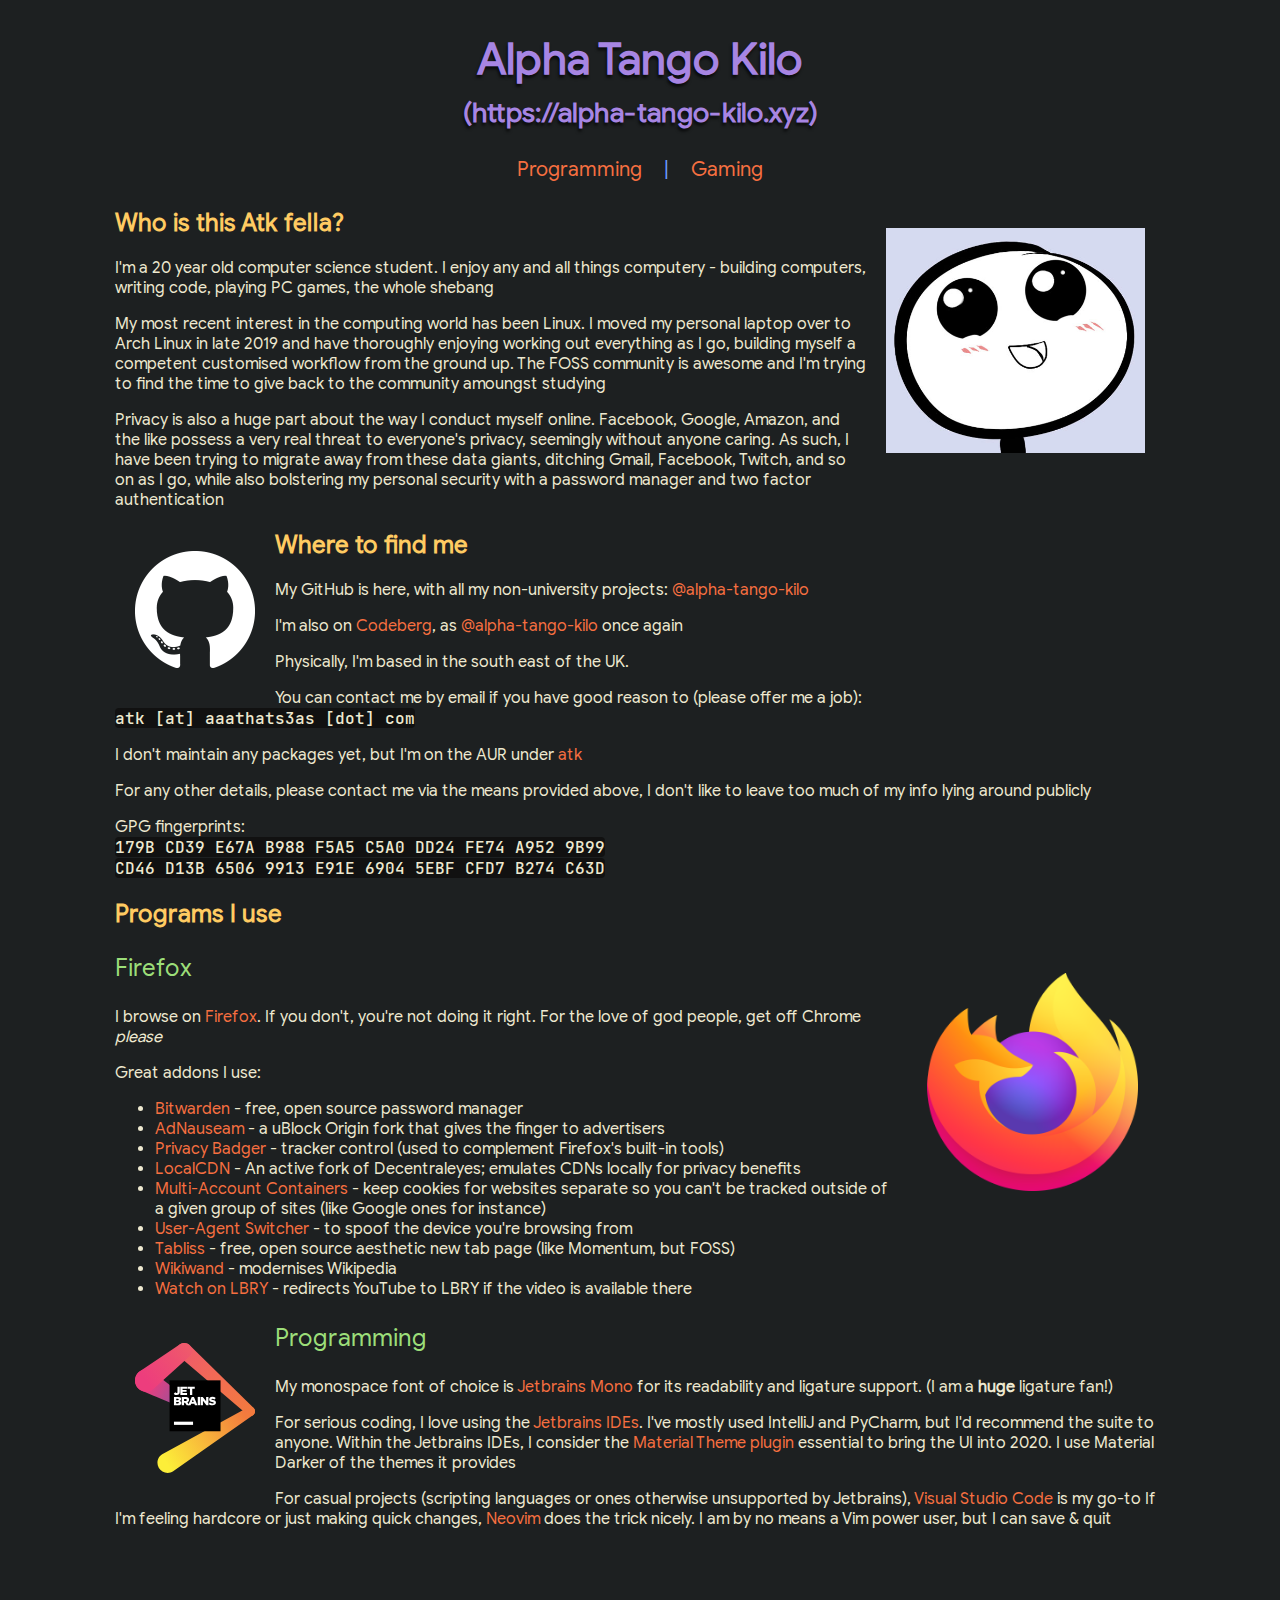
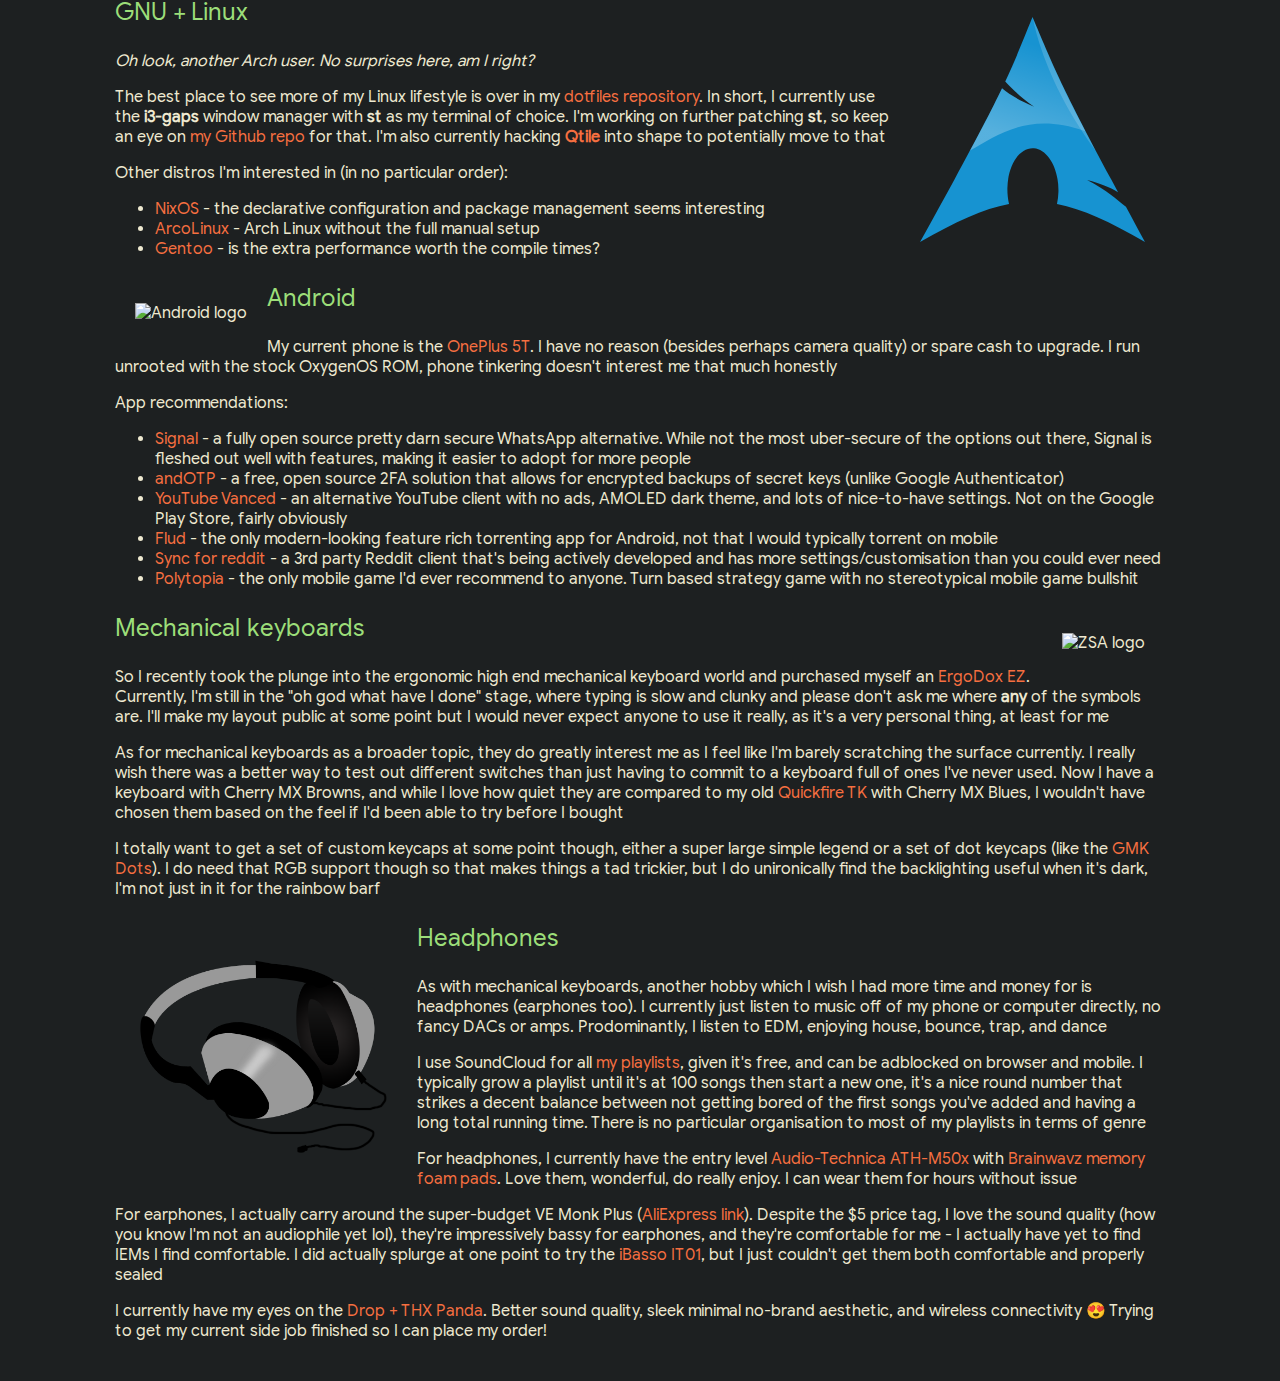
==== commit f650964c: "Add icon" ====
--- a/index.html
+++ b/index.html
@@ -3,6 +3,7 @@
 
 <head>
     <title>🏠 Atk's Homepage</title>
+    <link rel="icon" href="imgs/me.jpg">
     <link rel='stylesheet' type='text/css' href='style.css'>
     <meta charset="utf-8">
     <base target="_blank"> <!-- Open links in new tabs by default -->
--- a/style.css
+++ b/style.css
@@ -168,7 +168,6 @@
     background-color: var(--color7);
     border-radius: 4px;
     display: inline;
-    padding-inline: 5px;
 }
 
 /* align is not always supported anymore so I tend to just use 'auto' on left and right margin if you arent using flexbox or grid */
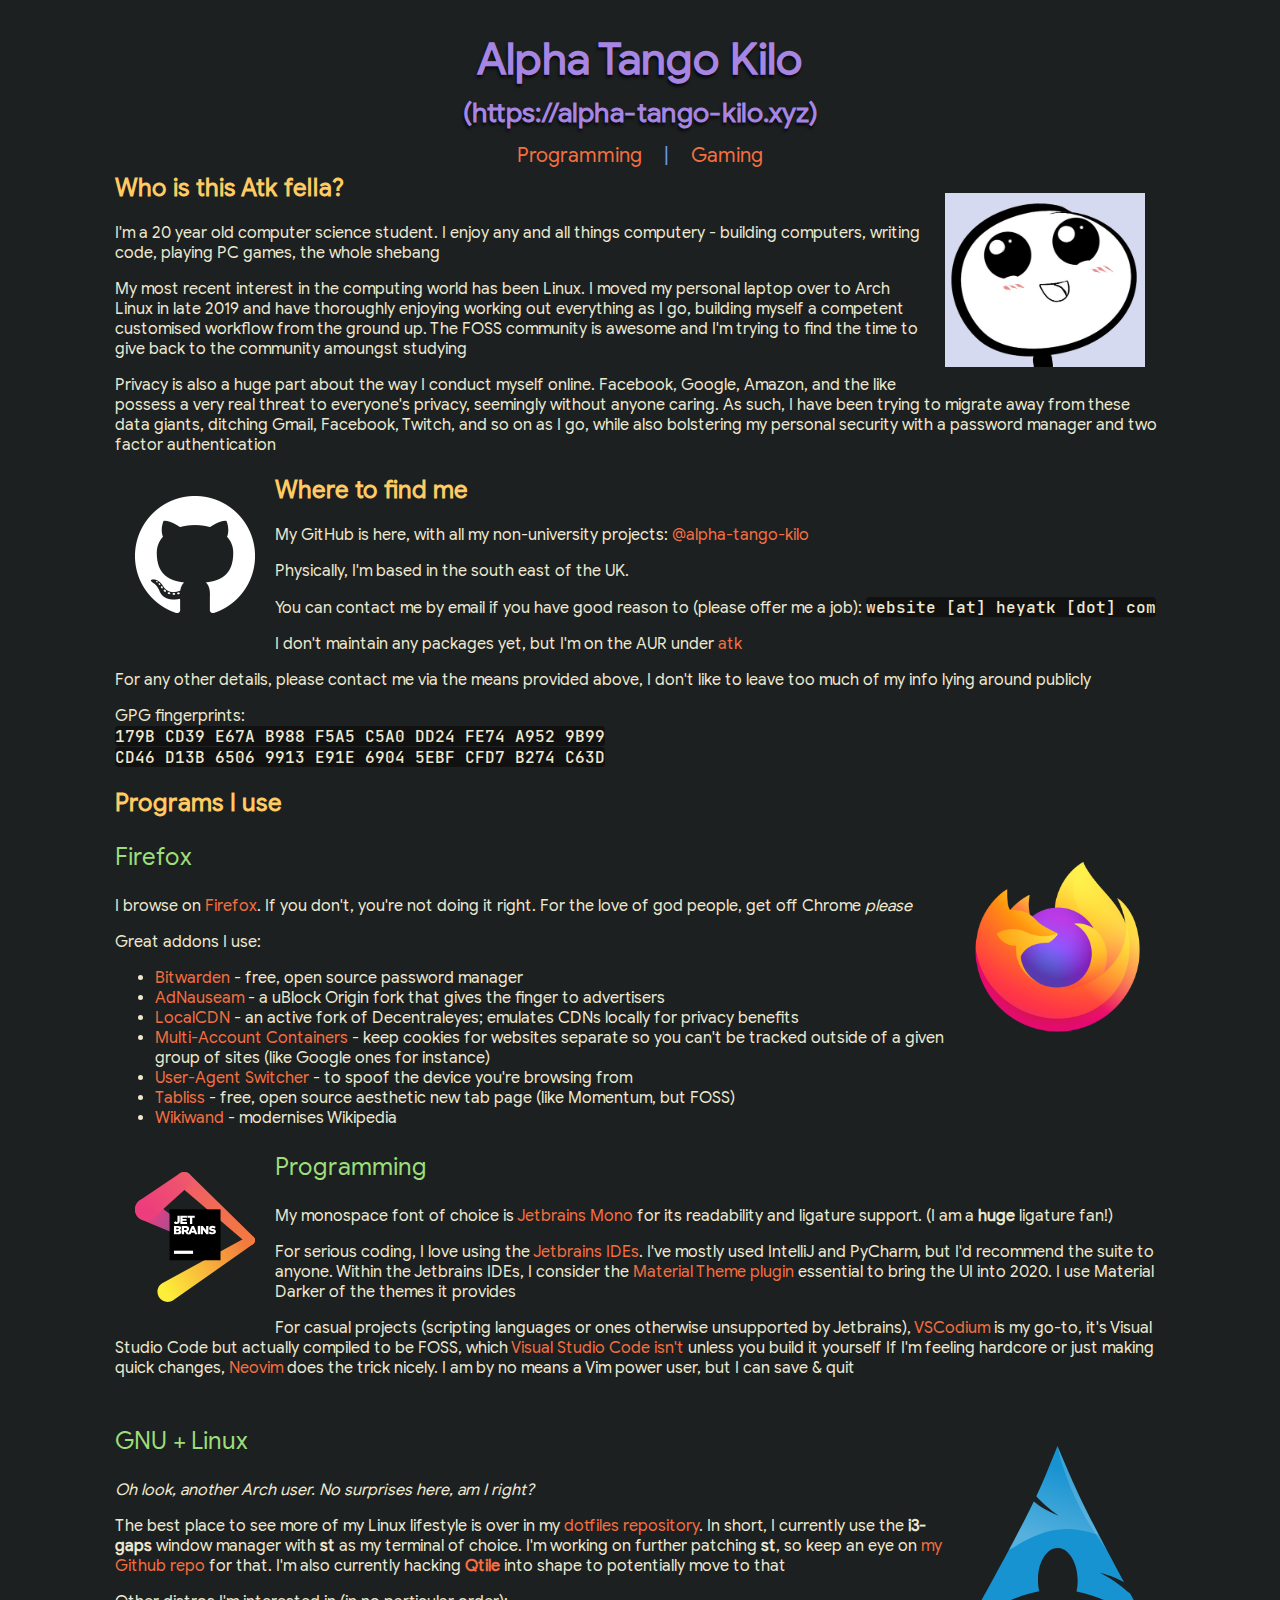
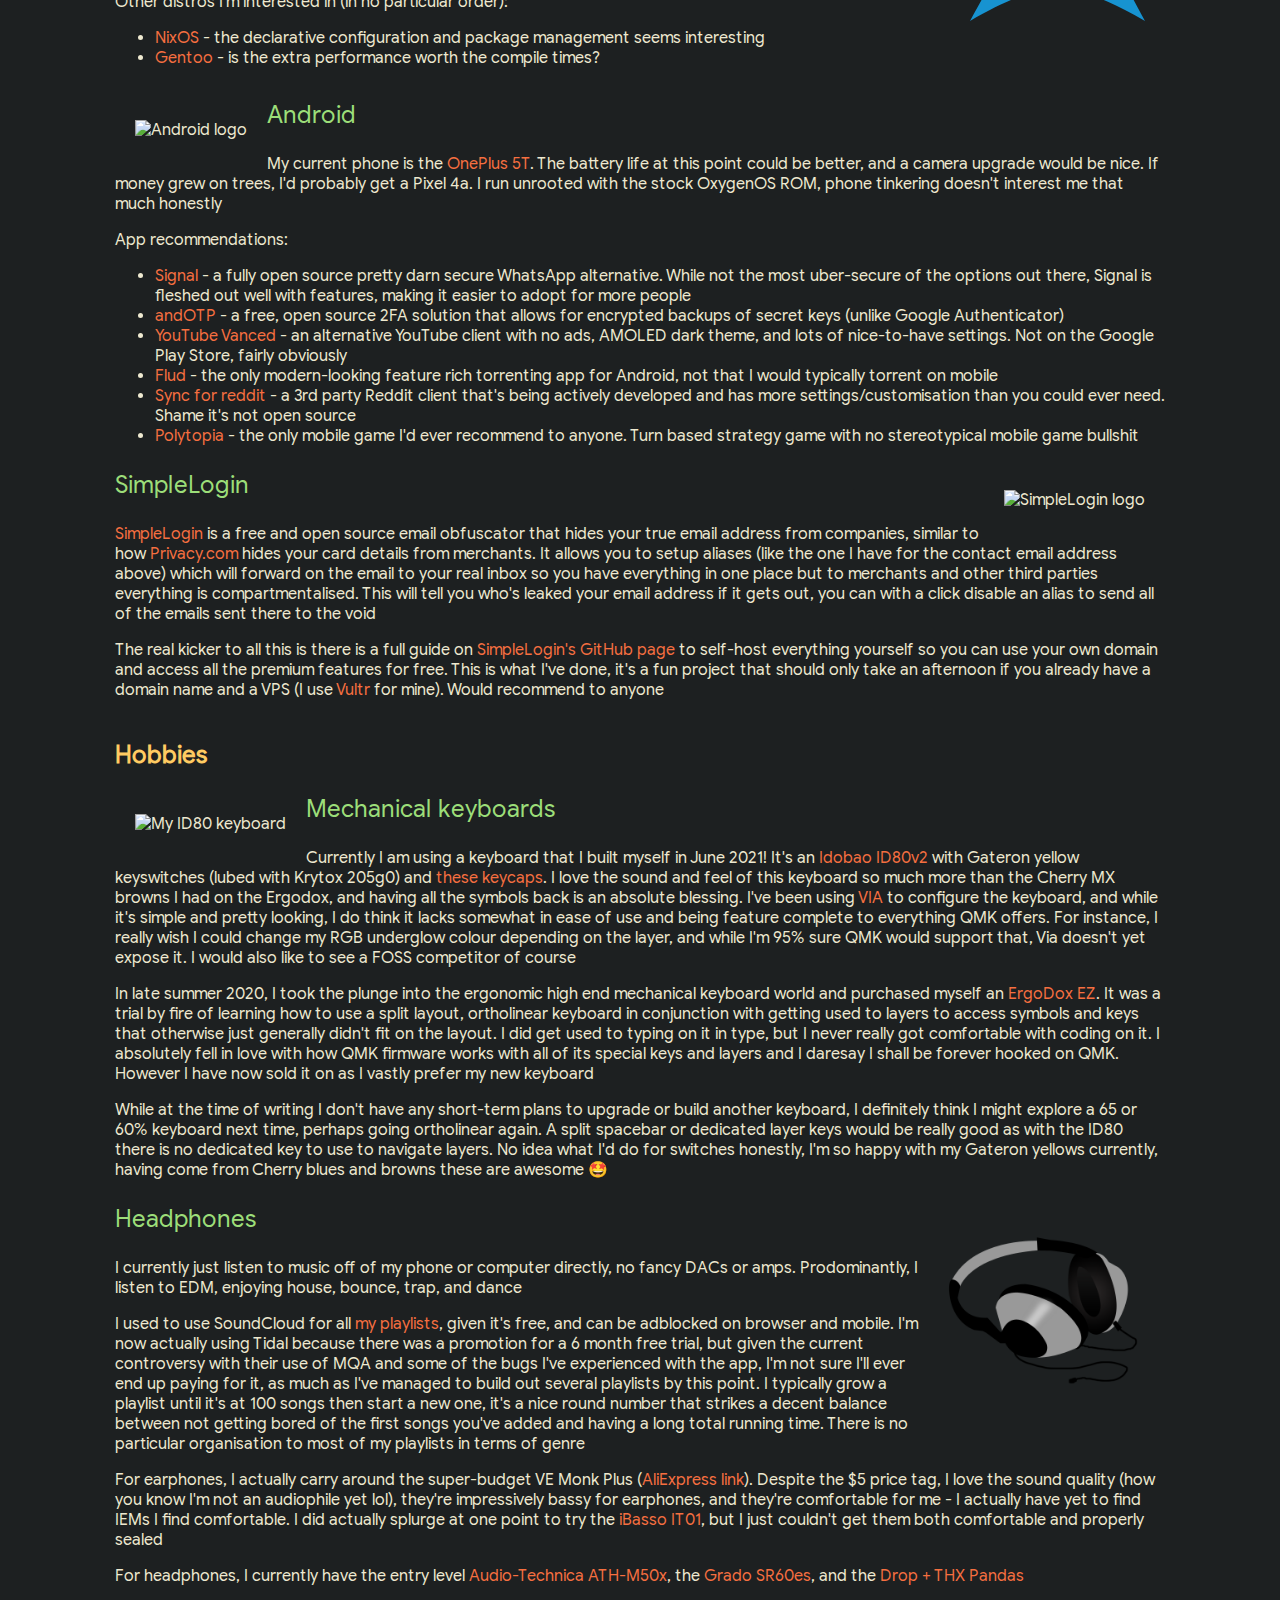
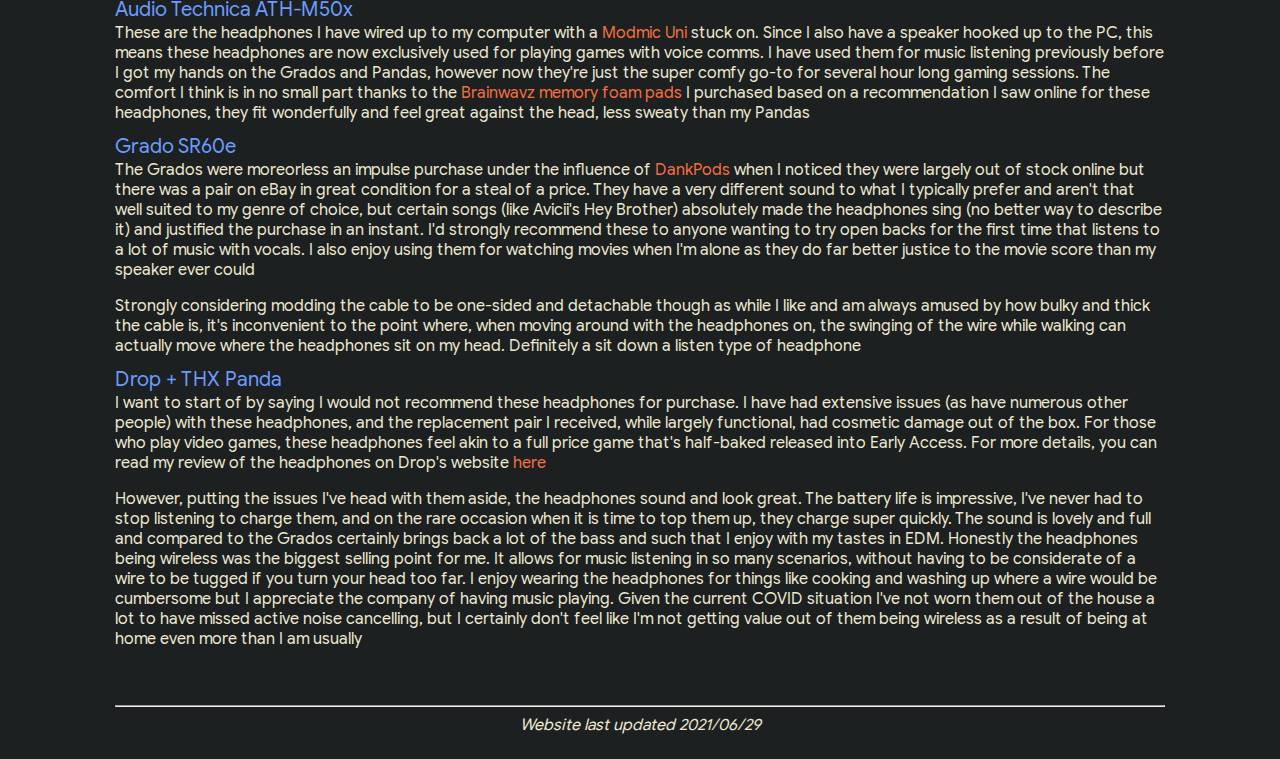
==== commit f12b0b62: "Update main page" ====
--- a/index.html
+++ b/index.html
@@ -2,7 +2,7 @@
 <html lang="en">
 
 <head>
-    <title>🏠 Atk's Homepage</title>
+    <title>Atk's Homepage 🏠</title>
     <link rel="icon" href="imgs/me.jpg">
     <link rel='stylesheet' type='text/css' href='style.css'>
     <meta charset="utf-8">
@@ -55,13 +55,10 @@
             My GitHub is here, with all my non-university projects: <a href="https://github.com/alpha-tango-kilo">@alpha-tango-kilo</a>
         </p>
         <p>
-            I'm also on <a href="https://codeberg.org">Codeberg</a>, as <a href="https://codeberg.org/alpha-tango-kilo">@alpha-tango-kilo</a> once again
-        </p>
-        <p>
             Physically, I'm based in the south east of the UK.
         </p>
         <p>
-            You can contact me by email if you have good reason to (please offer me a job): <code>atk [at] aaathats3as [dot] com</code>
+            You can contact me by email if you have good reason to (please offer me a job): <code>website [at] heyatk [dot] com</code>
         </p>
         <p>
             I don't maintain any packages yet, but I'm on the AUR under <a href="https://aur.archlinux.org/account/atk">atk</a>
@@ -107,10 +104,7 @@
                 <a href="https://github.com/dhowe/AdNauseam">AdNauseam</a> - a uBlock Origin fork that gives the finger to advertisers
             </li>
             <li>
-                <a href="https://privacybadger.org">Privacy Badger</a> - tracker control (used to complement Firefox's built-in tools)
-            </li>
-            <li>
-                <a href="https://codeberg.org/nobody/LocalCDN">LocalCDN</a> - An active fork of Decentraleyes; emulates CDNs locally for privacy benefits
+                <a href="https://codeberg.org/nobody/LocalCDN">LocalCDN</a> - an active fork of Decentraleyes; emulates CDNs locally for privacy benefits
             </li>
             <li>
                 <a href="https://addons.mozilla.org/en-GB/firefox/addon/multi-account-containers">Multi-Account Containers</a> - keep cookies for websites separate so you can't be tracked outside of a given group of sites (like Google ones for instance)
@@ -123,9 +117,6 @@
             </li>
             <li>
                 <a href="https://www.wikiwand.com">Wikiwand</a> - modernises Wikipedia
-            </li>
-            <li>
-                <a href="https://github.com/kodxana/Watch-on-LBRY">Watch on LBRY</a> - redirects YouTube to LBRY if the video is available there
             </li>
         </ul>
     </div>
@@ -145,7 +136,7 @@
             I use Material Darker of the themes it provides
         </p>
         <p>
-            For casual projects (scripting languages or ones otherwise unsupported by Jetbrains), <a href="https://github.com/microsoft/vscode">Visual Studio Code</a> is my go-to
+            For casual projects (scripting languages or ones otherwise unsupported by Jetbrains), <a href="https://vscodium.com">VSCodium</a> is my go-to, it's Visual Studio Code but actually compiled to be FOSS, which <a href="https://code.visualstudio.com/license">Visual Studio Code isn't</a> unless you build it yourself
             If I'm feeling hardcore or just making quick changes, <a href="https://neovim.io">Neovim</a> does the trick nicely.
             I am by no means a Vim power user, but I can save & quit
         </p>
@@ -176,9 +167,6 @@
                 <a href="https://nixos.org">NixOS</a> - the declarative configuration and package management seems interesting
             </li>
             <li>
-                <a href="https://arcolinux.com">ArcoLinux</a> - Arch Linux without the full manual setup
-            </li>
-            <li>
                 <a href="https://www.gentoo.org">Gentoo</a> - is the extra performance worth the compile times?
             </li>
         </ul>
@@ -191,7 +179,8 @@
         </h3>
         <p>
             My current phone is the <a href="https://www.gsmarena.com/oneplus_5t-8912.php">OnePlus 5T</a>.
-            I have no reason (besides perhaps camera quality) or spare cash to upgrade.
+            The battery life at this point could be better, and a camera upgrade would be nice.
+            If money grew on trees, I'd probably get a Pixel 4a.
             I run unrooted with the stock OxygenOS ROM, phone tinkering doesn't interest me that much honestly
         </p>
         <p>
@@ -213,7 +202,8 @@
                 <a href="https://play.google.com/store/apps/details?id=com.delphicoder.flud">Flud</a> - the only modern-looking feature rich torrenting app for Android, not that I would typically torrent on mobile
             </li>
             <li>
-                <a href="https://play.google.com/store/apps/details?id=com.laurencedawson.reddit_sync">Sync for reddit</a> - a 3rd party Reddit client that's being actively developed and has more settings/customisation than you could ever need
+                <a href="https://play.google.com/store/apps/details?id=com.laurencedawson.reddit_sync">Sync for reddit</a> - a 3rd party Reddit client that's being actively developed and has more settings/customisation than you could ever need.
+                Shame it's not open source
             </li>
             <li>
                 <a href="https://midjiwan.com/polytopia.html">Polytopia</a> - the only mobile game I'd ever recommend to anyone.
@@ -221,45 +211,65 @@
             </li>
         </ul>
     </div>
-    <div class="right">
-        <img src="https://cdn.shopify.com/s/files/1/1152/3264/t/25/assets/neat-ergo-branding-logo.svg" alt="ZSA logo">
+
+    <div class="right">
+        <img src="imgs/simplelogin.png" alt="SimpleLogin logo">
+        <h3>SimpleLogin</h3>
+        <p>
+            <a href="https://simplelogin.io">SimpleLogin</a> is a free and open source email obfuscator that hides your true email address from companies, similar to how <a href="https://privacy.com">Privacy.com</a> hides your card details from merchants.
+            It allows you to setup aliases (like the one I have for the contact email address above) which will forward on the email to your real inbox so you have everything in one place but to merchants and other third parties everything is compartmentalised.
+            This will tell you who's leaked your email address if it gets out, you can with a click disable an alias to send all of the emails sent there to the void
+        </p>
+        <p>
+            The real kicker to all this is there is a full guide on <a href="https://github.com/simple-login/app">SimpleLogin's GitHub page</a> to self-host everything yourself so you can use your own domain and access all the premium features for free.
+            This is what I've done, it's a fun project that should only take an afternoon if you already have a domain name and a VPS (I use <a href="https://www.vultr.com">Vultr</a> for mine).
+            Would recommend to anyone
+        </p>
+    </div>
+
+    <h2>
+        Hobbies
+    </h2>
+
+    <div class="left">
+        <img src="imgs/keeb.jpg" alt="My ID80 keyboard" style="max-width: 400px; max-height: 300px;">
         <h3>
             Mechanical keyboards
         </h3>
         <p>
-            So I recently took the plunge into the ergonomic high end mechanical keyboard world and purchased myself an <a href="https://ergodox-ez.com">ErgoDox EZ</a>.
-            Currently, I'm still in the "oh god what have I done" stage, where typing is slow and clunky and please don't ask me where <b>any</b> of the symbols are.
-            I'll make my layout public at some point but I would never expect anyone to use it really, as it's a very personal thing, at least for me
-        </p>
-        <p>
-            As for mechanical keyboards as a broader topic, they do greatly interest me as I feel like I'm barely scratching the surface currently.
-            I really wish there was a better way to test out different switches than just having to commit to a keyboard full of ones I've never used.
-            Now I have a keyboard with Cherry MX Browns, and while I love how quiet they are compared to my old <a href="https://www.coolermaster.com/catalog/peripheral/keyboards/quick-fire-tk">Quickfire TK</a> with Cherry MX Blues, I wouldn't have chosen them based on the feel if I'd been able to try before I bought
-        </p>
-        <p>
-            I totally want to get a set of custom keycaps at some point though, either a super large simple legend or a set of dot keycaps (like the <a href="https://candykeys.com/group-buys/gmk-dots">GMK Dots</a>).
-            I do need that RGB support though so that makes things a tad trickier, but I do unironically find the backlighting useful when it's dark, I'm not just in it for the rainbow barf
-        </p>
-    </div>
-    <div class="left">
+            Currently I am using a keyboard that I built myself in June 2021! It's an <a href="https://www.idobao.net/products/idobao-id80v2-75-hot-swappable-mechanical-keyboard-kit">Idobao ID80v2</a> with Gateron yellow keyswitches (lubed with Krytox 205g0) and <a href="https://www.aliexpress.com/item/1005002120809746.html">these keycaps</a>.
+            I love the sound and feel of this keyboard so much more than the Cherry MX browns I had on the Ergodox, and having all the symbols back is an absolute blessing.
+            I've been using <a href="https://caniusevia.com/">VIA</a> to configure the keyboard, and while it's simple and pretty looking, I do think it lacks somewhat in ease of use and being feature complete to everything QMK offers.
+            For instance, I really wish I could change my RGB underglow colour depending on the layer, and while I'm 95% sure QMK would support that, Via doesn't yet expose it.
+            I would also like to see a FOSS competitor of course
+        </p>
+        <p>
+            In late summer 2020, I took the plunge into the ergonomic high end mechanical keyboard world and purchased myself an <a href="https://ergodox-ez.com">ErgoDox EZ</a>.
+            It was a trial by fire of learning how to use a split layout, ortholinear keyboard in conjunction with getting used to layers to access symbols and keys that otherwise just generally didn't fit on the layout.
+            I did get used to typing on it in type, but I never really got comfortable with coding on it.
+            I absolutely fell in love with how QMK firmware works with all of its special keys and layers and I daresay I shall be forever hooked on QMK.
+            However I have now sold it on as I vastly prefer my new keyboard
+        </p>
+        <p>
+            While at the time of writing I don't have any short-term plans to upgrade or build another keyboard, I definitely think I might explore a 65 or 60% keyboard next time, perhaps going ortholinear again.
+            A split spacebar or dedicated layer keys would be really good as with the ID80 there is no dedicated key to use to navigate layers.
+            No idea what I'd do for switches honestly, I'm so happy with my Gateron yellows currently, having come from Cherry blues and browns these are awesome 🤩
+        </p>
+    </div>
+    <div class="right">
         <img src="imgs/headphones.png" alt="Headphones icon">
         <h3>
             Headphones
         </h3>
         <p>
-            As with mechanical keyboards, another hobby which I wish I had more time and money for is headphones (earphones too).
             I currently just listen to music off of my phone or computer directly, no fancy DACs or amps.
             Prodominantly, I listen to EDM, enjoying house, bounce, trap, and dance
         </p>
         <p>
-            I use SoundCloud for all <a href="https://soundcloud.com/atkkta/sets">my playlists</a>, given it's free, and can be adblocked on browser and mobile.
+            I used to use SoundCloud for all <a href="https://soundcloud.com/atkkta/sets">my playlists</a>, given it's free, and can be adblocked on browser and mobile.
+            I'm now actually using Tidal because there was a promotion for a 6 month free trial, but given the current controversy with their use of MQA and some of the bugs I've experienced with the app, I'm not sure I'll ever end up paying for it, as much as I've managed to build out several playlists by this point.
             I typically grow a playlist until it's at 100 songs then start a new one, it's a nice round number that strikes a decent balance between not getting bored of the first songs you've added and having a long total running time.
             There is no particular organisation to most of my playlists in terms of genre
-        </p>
-        <p>
-            For headphones, I currently have the entry level <a href="https://www.audio-technica.com/en-gb/ath-m50x">Audio-Technica ATH-M50x</a> with <a href="https://www.brainwavzaudio.com/products/headphone-pad-hybrid">Brainwavz memory foam pads</a>.
-            Love them, wonderful, do really enjoy.
-            I can wear them for hours without issue
         </p>
         <p>
             For earphones, I actually carry around the super-budget VE Monk Plus (<a href="https://www.aliexpress.com/item/32417311324.html">AliExpress link</a>).
@@ -267,10 +277,56 @@
             I did actually splurge at one point to try the <a href="http://ibasso.com/cp_xq_dy.php?id=6025">iBasso IT01</a>, but I just couldn't get them both comfortable and properly sealed
         </p>
         <p>
-            I currently have my eyes on the <a href="https://drop.com/buy/drop-wireless-headphones">Drop + THX Panda</a>.
-            Better sound quality, sleek minimal no-brand aesthetic, and wireless connectivity 😍
-            Trying to get my current side job finished so I can place my order!
-        </p>
-    </div>
+            For headphones, I currently have the entry level <a href="https://www.audio-technica.com/en-gb/ath-m50x">Audio-Technica ATH-M50x</a>, the <a href="https://www.youtube.com/watch?v=kR0xiIYvOSw">Grado SR60es</a>, and the <a href="https://drop.com/buy/drop-wireless-headphones">Drop + THX Pandas</a>
+        </p>
+
+        <h4>
+            Audio Technica ATH-M50x
+        </h4>
+        <p>
+            These are the headphones I have wired up to my computer with a <a href="https://antlionaudio.com/products/modmic-uni">Modmic Uni</a> stuck on.
+            Since I also have a speaker hooked up to the PC, this means these headphones are now exclusively used for playing games with voice comms.
+            I have used them for music listening previously before I got my hands on the Grados and Pandas, however now they're just the super comfy go-to for several hour long gaming sessions.
+            The comfort I think is in no small part thanks to the <a href="https://www.brainwavzaudio.com/products/headphone-pad-hybrid">Brainwavz memory foam pads</a> I purchased based on a recommendation I saw online for these headphones, they fit wonderfully and feel great against the head, less sweaty than my Pandas
+        </p>
+
+        <h4>
+            Grado SR60e
+        </h4>
+        <p>
+            The Grados were moreorless an impulse purchase under the influence of <a href="https://www.youtube.com/channel/UC7Jwj9fkrf1adN4fMmTkpug">DankPods</a> when I noticed they were largely out of stock online but there was a pair on eBay in great condition for a steal of a price.
+            They have a very different sound to what I typically prefer and aren't that well suited to my genre of choice, but certain songs (like Avicii's Hey Brother) absolutely made the headphones sing (no better way to describe it) and justified the purchase in an instant.
+            I'd strongly recommend these to anyone wanting to try open backs for the first time that listens to a lot of music with vocals.
+            I also enjoy using them for watching movies when I'm alone as they do far better justice to the movie score than my speaker ever could
+        </p>
+        <p>
+            Strongly considering modding the cable to be one-sided and detachable though as while I like and am always amused by how bulky and thick the cable is, it's inconvenient to the point where, when moving around with the headphones on, the swinging of the wire while walking can actually move where the headphones sit on my head.
+            Definitely a sit down a listen type of headphone
+        </p>
+
+        <h4>
+            Drop + THX Panda
+        </h4>
+        <p>
+            I want to start of by saying I would not recommend these headphones for purchase.
+            I have had extensive issues (as have numerous other people) with these headphones, and the replacement pair I received, while largely functional, had cosmetic damage out of the box.
+            For those who play video games, these headphones feel akin to a full price game that's half-baked released into Early Access.
+            For more details, you can read my review of the headphones on Drop's website <a href="https://drop.com/buy/drop-wireless-headphones/reviews/2799650">here</a>
+        </p>
+        <p>
+            However, putting the issues I've head with them aside, the headphones sound and look great.
+            The battery life is impressive, I've never had to stop listening to charge them, and on the rare occasion when it is time to top them up, they charge super quickly.
+            The sound is lovely and full and compared to the Grados certainly brings back a lot of the bass and such that I enjoy with my tastes in EDM.
+            Honestly the headphones being wireless was the biggest selling point for me.
+            It allows for music listening in so many scenarios, without having to be considerate of a wire to be tugged if you turn your head too far.
+            I enjoy wearing the headphones for things like cooking and washing up where a wire would be cumbersome but I appreciate the company of having music playing.
+            Given the current COVID situation I've not worn them out of the house a lot to have missed active noise cancelling, but I certainly don't feel like I'm not getting value out of them being wireless as a result of being at home even more than I am usually
+        </p>
+    </div>
+
+    <footer>
+        <hr>
+        Website last updated 2021/06/29
+    </footer>
 </body>
 </html>
--- a/style.css
+++ b/style.css
@@ -83,6 +83,8 @@
 	color: var(--color8);
     font-size: 20px;
     font-weight: normal;
+    margin-top: -5px;
+    margin-bottom: -15px;
 }
 
 a {
@@ -114,7 +116,6 @@
 }
 
 #cat {
-    /*'float: center' does nothing btw. and cat should be an class, as its used so many times in the html*/
     display: inline;
 }
 
@@ -141,6 +142,7 @@
 	clear: both;
 	text-align: center;
 	padding-top: 2em;
+    font-style: italic;
 }
 
 dt {
@@ -219,20 +221,19 @@
 	text-align: left;
 }
 
+.right img, .left img {
+    padding-top: 1em;
+    max-width: 200px;
+    max-height: 175px;
+    padding: 20px;
+}
+
 .right img {
-    padding-top: 1em;
     float: right;
-    max-width: 300px;
-    max-height: 225px;
-    padding: 20px;
 }
 
 .left img {
-    padding-top: 1em;
     float: left;
-    max-width: 300px;
-    max-height: 225px;
-    padding: 20px;
 }
 
 #content td {
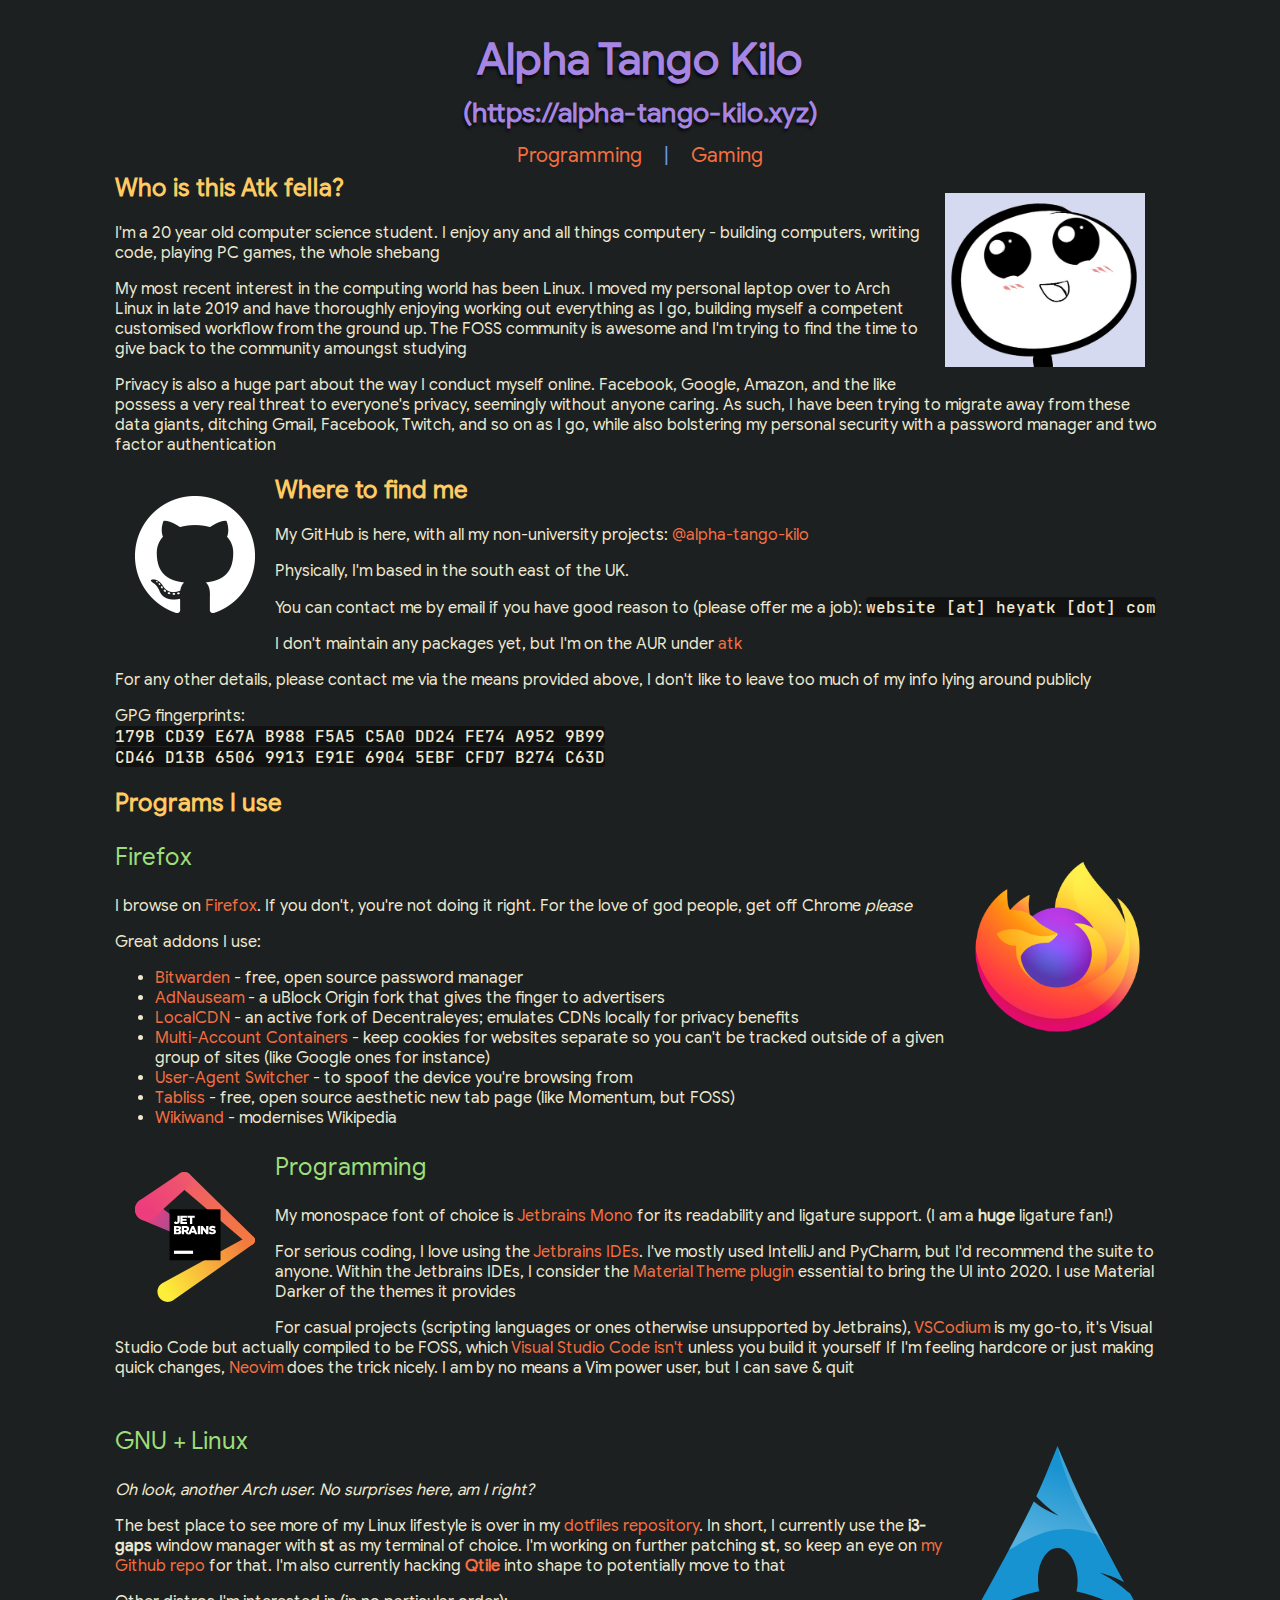
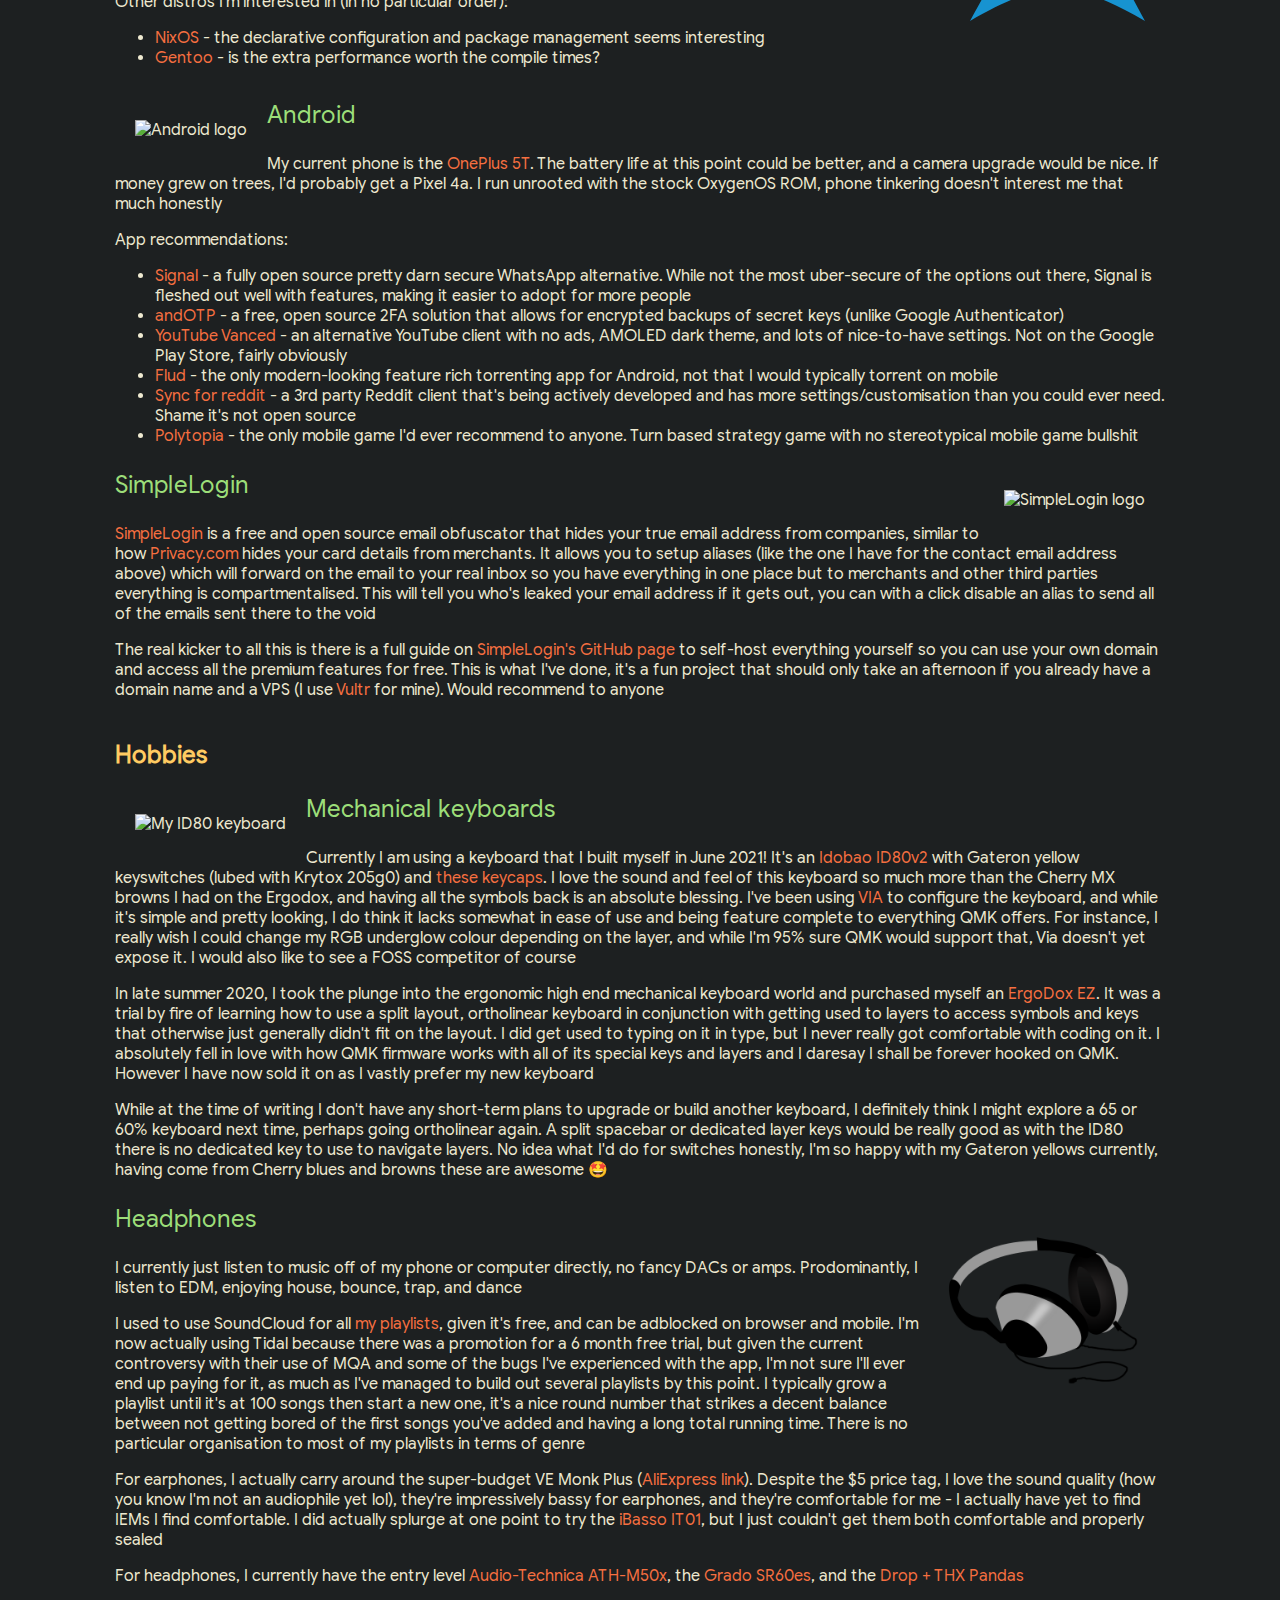
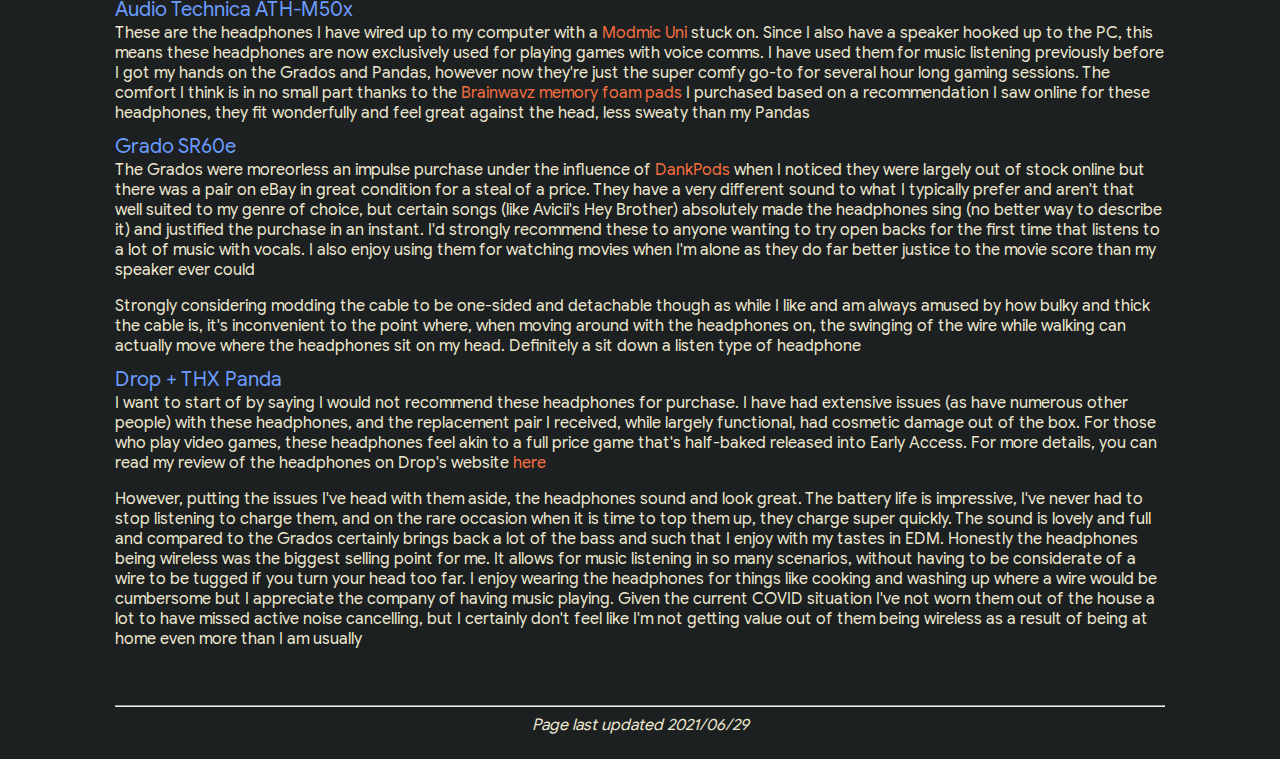
==== commit 05cca075: "Add/Update footer" ====
--- a/index.html
+++ b/index.html
@@ -326,7 +326,7 @@
 
     <footer>
         <hr>
-        Website last updated 2021/06/29
+        Page last updated 2021/06/29
     </footer>
 </body>
 </html>
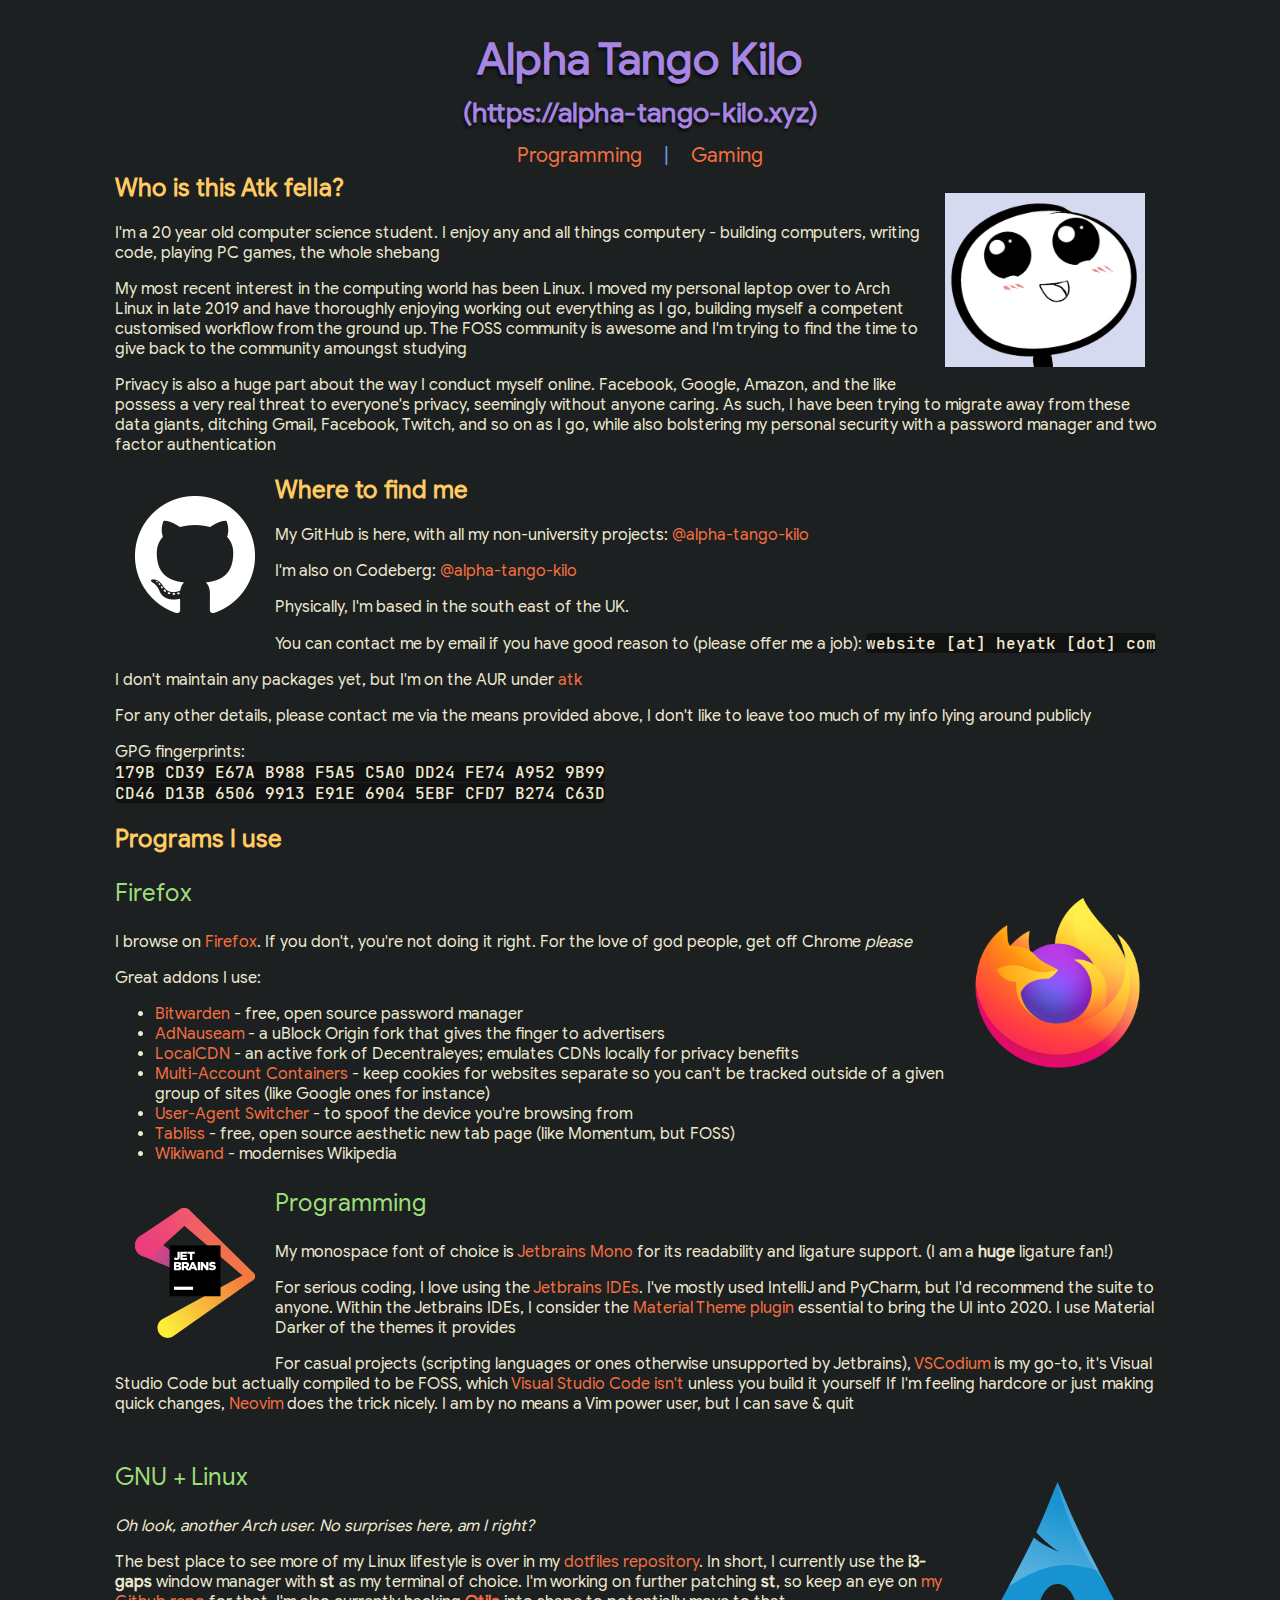
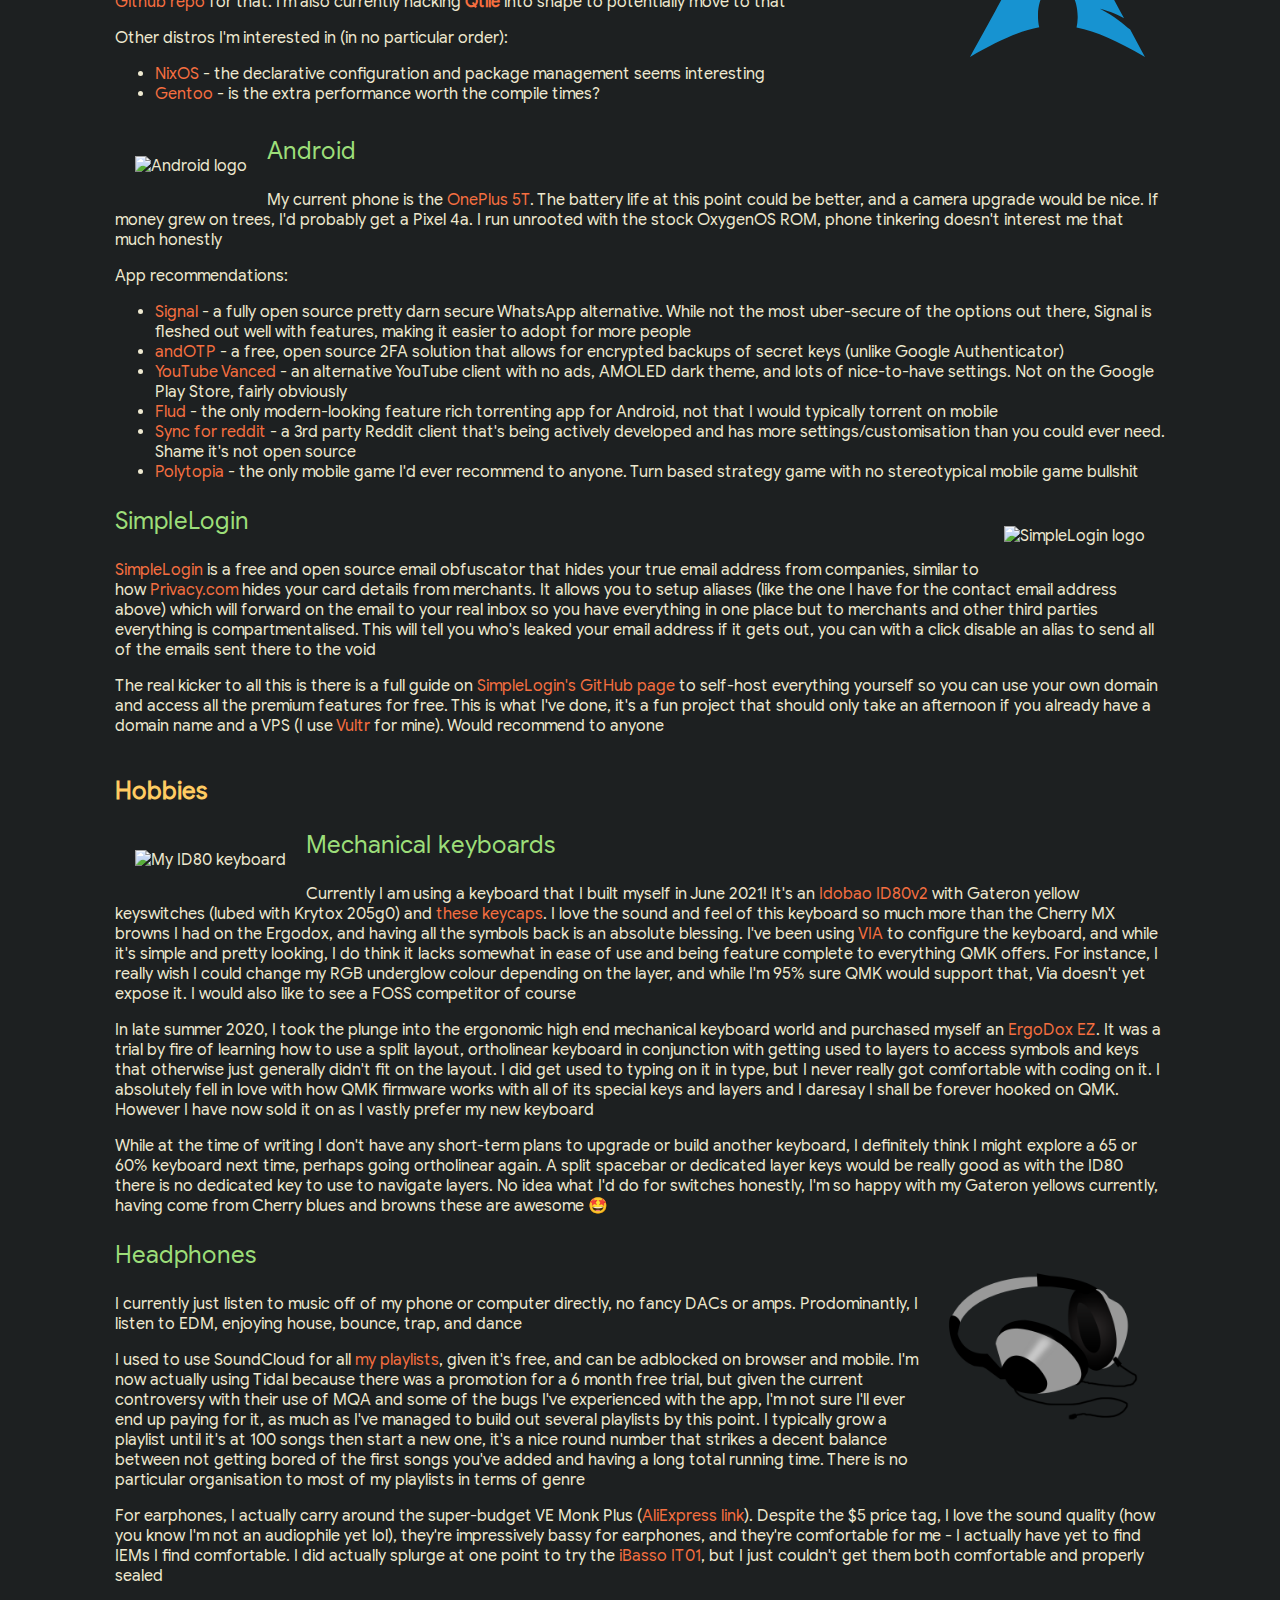
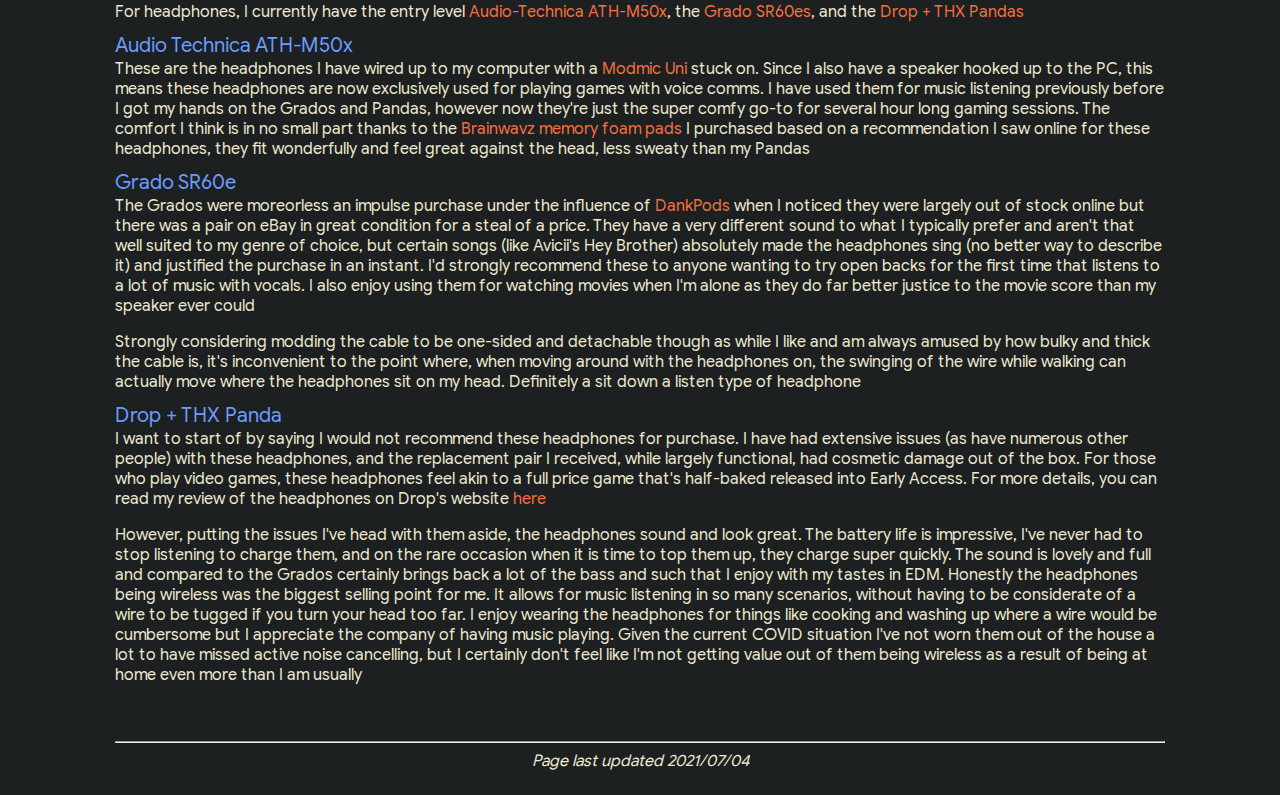
==== commit 1d79a2cd: "Link to Codeberg" ====
--- a/index.html
+++ b/index.html
@@ -53,6 +53,9 @@
         </h2>
         <p>
             My GitHub is here, with all my non-university projects: <a href="https://github.com/alpha-tango-kilo">@alpha-tango-kilo</a>
+        </p>
+        <p>
+            I'm also on Codeberg: <a href="https://codeberg.org/alpha-tango-kilo">@alpha-tango-kilo</a>
         </p>
         <p>
             Physically, I'm based in the south east of the UK.
@@ -326,7 +329,7 @@
 
     <footer>
         <hr>
-        Page last updated 2021/06/29
+        Page last updated 2021/07/04
     </footer>
 </body>
 </html>
